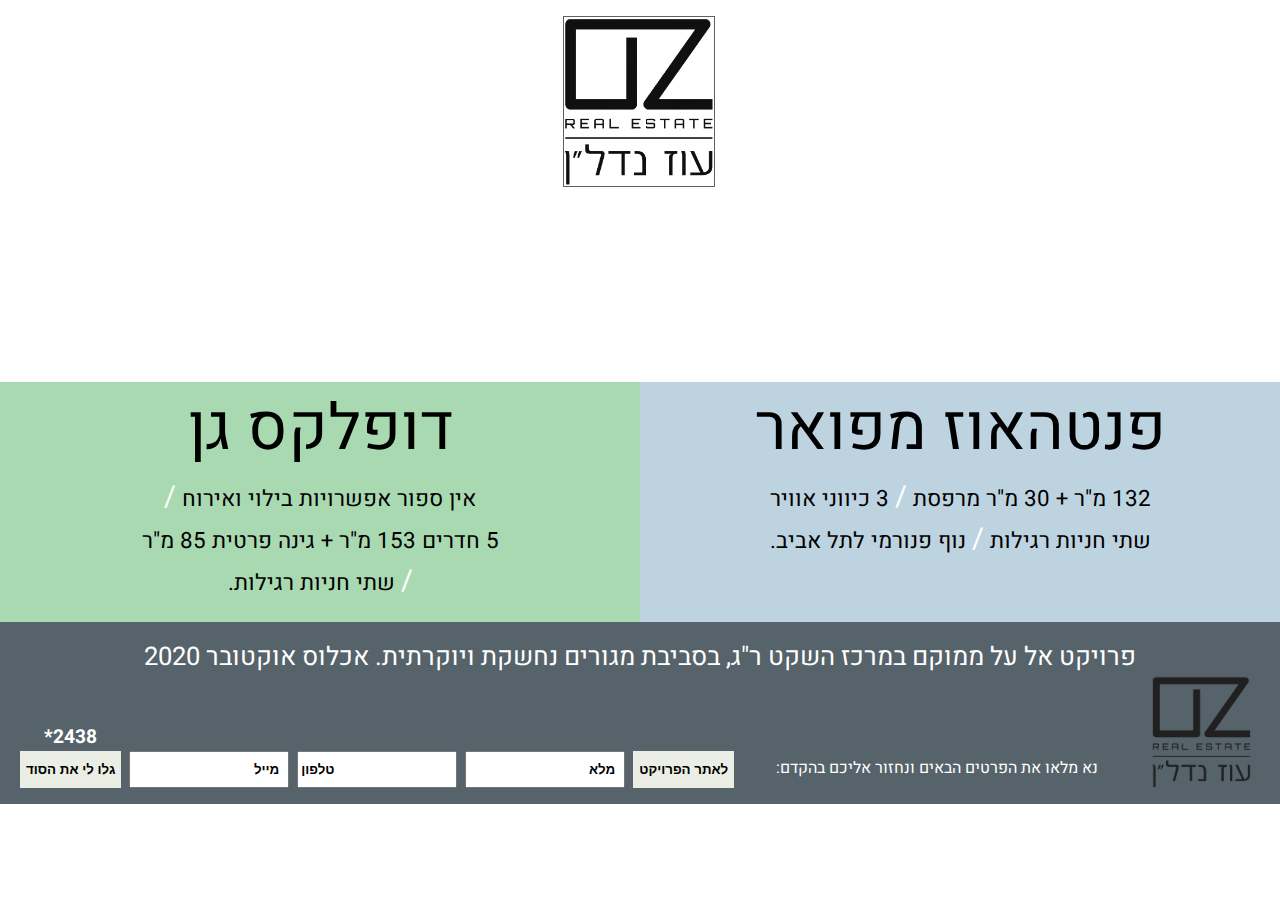
==== oz-nadlan/index.html @ 13be43b9 "oz-nadlan" ====
<head>
	<title>אל על 6 - עמוד נחיתה</title>
	<link rel="stylesheet" type="text/css" href="index.css" />
	<script src="index.js"></script>
	<link href="https://fonts.googleapis.com/css?family=Heebo" rel="stylesheet">
</head>
<body>
	<div class="oz-nadlan--landing-page">
		<div class="oz-nadlan--landing-page__logo">
			<img src="assets/logo_white.gif" alt="" />
		</div>
		<div class="oz-nadlan--landing-page__wrapper">
			<div class="oz-nadlan--landing-page__wrapper--images-container">
				<div class="oz-nadlan--landing-page__wrapper--images-container__first">
					<div class="oz-nadlan--landing-page__wrapper--images-container__first--image">
					</div>
					<div class="oz-nadlan--landing-page__wrapper--images-container__first--text">
						<div class="oz-nadlan--landing-page__wrapper--images-container__first--text__title">
							פנטהאוז מפואר
						</div>
						<div class="oz-nadlan--landing-page__wrapper--images-container__first--text__details">
							<span>132 מ"ר + 30 מ"ר מרפסת</span>
							<span class="spacing">/</span>
							<span>3 כיווני אוויר <br> שתי חניות רגילות</span>
							<span class="spacing">/</span>
							<span>נוף פנורמי לתל אביב.</span>
						</div>
					</div>
				</div>
				<div class="oz-nadlan--landing-page__wrapper--images-container__second">
					<div class="oz-nadlan--landing-page__wrapper--images-container__second--image">
					</div>
					<div class="oz-nadlan--landing-page__wrapper--images-container__second--text">
						<div class="oz-nadlan--landing-page__wrapper--images-container__second--text__title">
								דופלקס גן
							</div>
							<div class="oz-nadlan--landing-page__wrapper--images-container__second--text__details">
								<span>אין ספור אפשרויות בילוי ואירוח</span>
								<span class="spacing">/</span>
								<span><br>5 חדרים 153 מ"ר + גינה פרטית 85 מ"ר</span>
								<span class="spacing"><br>/</span>
								<span>שתי חניות רגילות.</span>
							</div>
					</div>
				</div>
			</div>
			<div class="oz-nadlan--landing-page__wrapper--form">
				<div class="oz-nadlan--landing-page__wrapper--form__disclaimer">
					<span class="oz-nadlan--landing-page__wrapper--form__disclaimer--part">פרויקט אל על ממוקם במרכז השקט ר"ג,</span>
					<span class="oz-nadlan--landing-page__wrapper--form__disclaimer--part"> בסביבת מגורים נחשקת ויוקרתית.</span>
					<span class="oz-nadlan--landing-page__wrapper--form__disclaimer--part">אכלוס אוקטובר 2020</span>
				</div>
				<div class="oz-nadlan--landing-page__wrapper--form__flexbox">
					<div class="oz-nadlan--landing-page__wrapper--form__flexbox--logo"></div>
					<div class="oz-nadlan--landing-page__wrapper--form__flexbox--call">
						<img src="assets/round_phone_white_48dp.png" alt="">
					</div>
					<div class="oz-nadlan--landing-page__wrapper--form__flexbox--details">נא מלאו את הפרטים הבאים ונחזור אליכם בהקדם:</div>
					<div class="oz-nadlan--landing-page__wrapper--form__flexbox--chunk">
						<button class="oz-nadlan--landing-page__wrapper--form__flexbox--chunk__project-site">לאתר הפרויקט</button>
						<input class="oz-nadlan--landing-page__wrapper--form__flexbox--chunk__input" type="text" placeholder="מלא" name="fullName">
						<input class="oz-nadlan--landing-page__wrapper--form__flexbox--chunk__input" type="tel" placeholder="טלפון" name="fullName">
						<input class="oz-nadlan--landing-page__wrapper--form__flexbox--chunk__input" typle="email" placeholder="מייל" name="fullName">
						<div class="oz-nadlan--landing-page__wrapper--form__flexbox--chunk__secret">
							<div class="oz-nadlan--landing-page__wrapper--form__flexbox--chunk__secret--number">2438*</div>
							<button class="oz-nadlan--landing-page__wrapper--form__flexbox--chunk__secret--tell-me">גלו לי את הסוד</button>
						</div>
					</div>
				</div> 
			</div>
		</div>
	</div>
</body>
---- oz-nadlan/index.css ----
body,
html {
  font-size: 16px;
  margin: 0;
  padding: 0;
  direction: rtl;
  font-family: "Heebo", sans-serif;
}

body {
  display: flex;
  flex-direction: column;
  justify-content: center;
}

.spacing {
  color: white;
  font-size: 1.8rem;
}

.oz-nadlan--landing-page {
  background-color: white;
  padding-top: 0.5rem;
}
.oz-nadlan--landing-page__logo {
  padding-top: 0.5rem;
  width: 150px;
  height: auto;
  margin: auto;
}
.oz-nadlan--landing-page__logo img {
  position: absolute;
  width: 150px;
  height: auto;
  border: 1px solid #56636b;
}
.oz-nadlan--landing-page__wrapper {
  padding-top: 1rem;
  max-width: 1300px;
  margin: auto;
}
.oz-nadlan--landing-page__wrapper--images-container {
  display: flex;
  flex-direction: row;
}
.oz-nadlan--landing-page__wrapper--images-container__first {
  flex: 1;
}
.oz-nadlan--landing-page__wrapper--images-container__first--image {
  background-image: url("assets/Penthouse 3 half - Print.jpg");
  height: 350px;
  background-size: cover;
}
.oz-nadlan--landing-page__wrapper--images-container__first--image img {
  width: 100%;
  height: auto;
}
.oz-nadlan--landing-page__wrapper--images-container__first--text {
  background-color: #bdd3e0;
  height: 15rem;
  text-align: center;
}
.oz-nadlan--landing-page__wrapper--images-container__first--text__title {
  font-size: 4rem;
}
.oz-nadlan--landing-page__wrapper--images-container__first--text__details {
  font-size: 1.4rem;
  width: 70%;
  margin: auto;
}
.oz-nadlan--landing-page__wrapper--images-container__second {
  flex: 1;
}
.oz-nadlan--landing-page__wrapper--images-container__second--image {
  background-image: url("assets/Dira_4_Gan._PRINT.jpg");
  height: 350px;
  background-size: cover;
}
.oz-nadlan--landing-page__wrapper--images-container__second--image img {
  width: 100%;
  height: auto;
}
.oz-nadlan--landing-page__wrapper--images-container__second--text {
  background-color: #a9d9b1;
  height: 15rem;
  text-align: center;
}
.oz-nadlan--landing-page__wrapper--images-container__second--text__title {
  font-size: 4rem;
}
.oz-nadlan--landing-page__wrapper--images-container__second--text__details {
  font-size: 1.4rem;
  width: 70%;
  margin: auto;
}
.oz-nadlan--landing-page__wrapper--form {
  padding-top: 1rem;
  background-color: #56636b;
  color: white;
}
.oz-nadlan--landing-page__wrapper--form__disclaimer {
  font-size: 1.6rem;
  text-align: center;
}
.oz-nadlan--landing-page__wrapper--form__disclaimer--part {
  display: inline-block;
}
.oz-nadlan--landing-page__wrapper--form__flexbox {
  display: flex;
  flex-direction: row;
  justify-content: space-between;
  align-items: flex-end;
  padding: 0 1rem 1rem 1rem;
}
.oz-nadlan--landing-page__wrapper--form__flexbox--logo {
  background-image: url("assets/logo_black_png.png");
  height: 7rem;
  width: 7rem;
  background-size: contain;
  background-repeat: no-repeat;
}
.oz-nadlan--landing-page__wrapper--form__flexbox--call {
  display: none;
}
.oz-nadlan--landing-page__wrapper--form__flexbox--details {
  padding-bottom: 0.5rem;
  padding-right: 1rem;
}
.oz-nadlan--landing-page__wrapper--form__flexbox--chunk {
  display: flex;
  flex-direction: row;
  align-items: flex-end;
}
.oz-nadlan--landing-page__wrapper--form__flexbox--chunk button {
  border: none;
  background-color: #ebeee4;
  height: 2.3rem;
  margin: 0 0.25rem;
  font-weight: bold;
}
.oz-nadlan--landing-page__wrapper--form__flexbox--chunk input {
  height: 2.3rem;
  width: 10rem;
  min-width: 8rem;
  font-weight: bold;
  color: black;
  margin: 0 0.25rem;
  padding-right: 0.5rem;
}
.oz-nadlan--landing-page__wrapper--form__flexbox--chunk input::placeholder {
  font-weight: bold;
  color: black;
}
.oz-nadlan--landing-page__wrapper--form__flexbox--chunk__secret {
  text-align: center;
  font-size: 1.2rem;
  font-weight: bold;
}
.oz-nadlan--landing-page__wrapper--form__flexbox--chunk__secret--number {
  display: block;
}

@media (max-width: 1080px) {
  .oz-nadlan--landing-page {
    background-color: #56636b;
    padding: 0;
  }
  .oz-nadlan--landing-page__logo {
    padding-top: 1rem;
    padding-bottom: 0.5rem;
    width: 350px;
    height: auto;
    margin: auto;
  }
  .oz-nadlan--landing-page__logo img {
    position: relative;
    width: 350px;
    height: auto;
  }
  .oz-nadlan--landing-page__wrapper--images-container {
    flex-direction: column;
  }
  .oz-nadlan--landing-page__wrapper--images-container__first--image {
    height: 500px;
  }
  .oz-nadlan--landing-page__wrapper--images-container__first--text {
    height: 25rem;
  }
  .oz-nadlan--landing-page__wrapper--images-container__first--text__title {
    font-size: 8rem;
    padding-bottom: 0.5rem;
  }
  .oz-nadlan--landing-page__wrapper--images-container__first--text__details {
    width: 90%;
    font-size: 3rem;
  }
  .oz-nadlan--landing-page__wrapper--images-container__second {
    margin-top: 7rem;
  }
  .oz-nadlan--landing-page__wrapper--images-container__second--image {
    height: 500px;
  }
  .oz-nadlan--landing-page__wrapper--images-container__second--text {
    height: 25rem;
  }
  .oz-nadlan--landing-page__wrapper--images-container__second--text__title {
    font-size: 7rem;
  }
  .oz-nadlan--landing-page__wrapper--images-container__second--text__details {
    width: 80%;
    font-size: 3rem;
  }
  .oz-nadlan--landing-page__wrapper--form__disclaimer {
    font-size: 3rem;
  }
  .oz-nadlan--landing-page__wrapper--form__disclaimer--part {
    display: block;
  }
  .oz-nadlan--landing-page__wrapper--form__flexbox {
    flex-direction: column;
    justify-content: center;
    align-items: center;
  }
  .oz-nadlan--landing-page__wrapper--form__flexbox--logo {
    margin-top: 1rem;
    padding-top: 2rem;
    background-image: url("assets/logo_white_png.png");
    width: 23rem;
    height: 23rem;
  }
  .oz-nadlan--landing-page__wrapper--form__flexbox--details {
    font-size: 2.3rem;
    padding: 0;
  }
  .oz-nadlan--landing-page__wrapper--form__flexbox--call {
    display: block;
    margin: auto;
    padding: 1rem;
  }
  .oz-nadlan--landing-page__wrapper--form__flexbox--call img {
    width: 100px;
    height: 100px;
  }
  .oz-nadlan--landing-page__wrapper--form__flexbox--chunk {
    flex-direction: column;
    align-items: center;
    justify-content: center;
    width: 100%;
  }
  .oz-nadlan--landing-page__wrapper--form__flexbox--chunk button {
    width: 80%;
    height: 5rem;
    font-size: 3rem;
    text-align: right;
    color: #56636b;
    margin: 0.5rem 0;
    padding-right: 2rem;
    background-color: #d8e0e3;
  }
  .oz-nadlan--landing-page__wrapper--form__flexbox--chunk input {
    order: 1;
    padding-right: 2rem;
    width: 80%;
    border: none;
    margin: 0.5rem 0;
    height: 5rem;
    padding-top: 1.3rem;
  }
  .oz-nadlan--landing-page__wrapper--form__flexbox--chunk input::placeholder {
    font-size: 3rem;
    color: #56636b;
  }
  .oz-nadlan--landing-page__wrapper--form__flexbox--chunk__project-site {
    order: 3;
    text-align: center !important;
    padding: 0 !important;
    margin: 3rem 0 !important;
  }
  .oz-nadlan--landing-page__wrapper--form__flexbox--chunk__secret {
    order: 2;
    width: 100%;
  }
  .oz-nadlan--landing-page__wrapper--form__flexbox--chunk__secret--number {
    display: none;
  }
}

/*# sourceMappingURL=index.css.map */
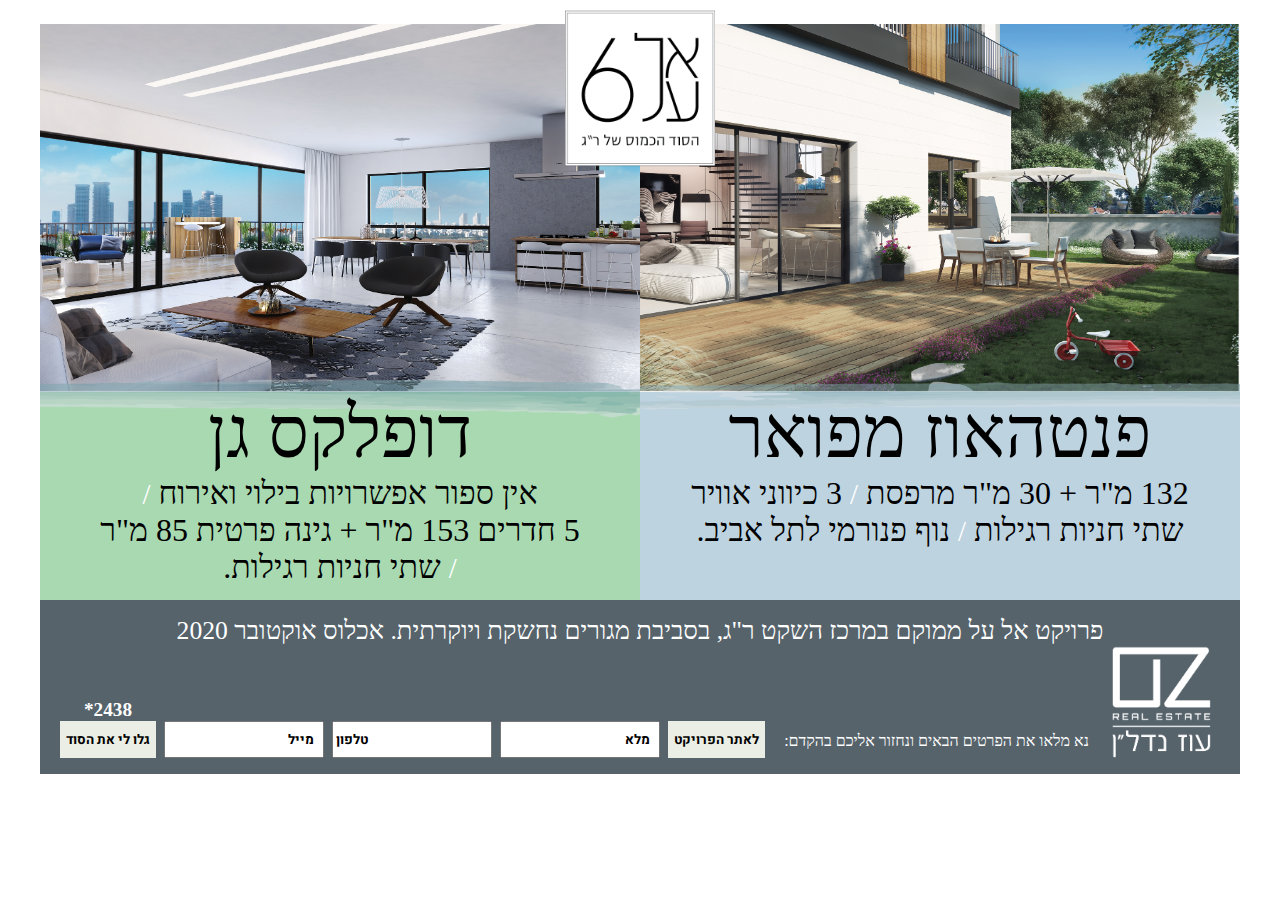
==== commit e65f4339: "fix(oz-nadlan): fixed tags , added fonts , fixed images." ====
--- a/oz-nadlan/index.html
+++ b/oz-nadlan/index.html
@@ -2,68 +2,70 @@
 	<title>אל על 6 - עמוד נחיתה</title>
 	<link rel="stylesheet" type="text/css" href="index.css" />
 	<script src="index.js"></script>
-	<link href="https://fonts.googleapis.com/css?family=Heebo" rel="stylesheet">
+	<link href="https://fonts.googleapis.com/css?family=Heebo:500" rel="stylesheet">
 </head>
 <body>
 	<div class="oz-nadlan--landing-page">
 		<div class="oz-nadlan--landing-page__logo">
-			<img src="assets/logo_white.gif" alt="" />
+			<img src="assets/logo.png" alt="" />
 		</div>
 		<div class="oz-nadlan--landing-page__wrapper">
-			<div class="oz-nadlan--landing-page__wrapper--images-container">
-				<div class="oz-nadlan--landing-page__wrapper--images-container__first">
-					<div class="oz-nadlan--landing-page__wrapper--images-container__first--image">
+			<div class="images-container">
+				<div class="images-container__container">
+					<div class="images-container__container--image garden">
+						<img src="assets/garden_desktop.png" alt="Sorry, Your browser does not support this image format.">
 					</div>
-					<div class="oz-nadlan--landing-page__wrapper--images-container__first--text">
-						<div class="oz-nadlan--landing-page__wrapper--images-container__first--text__title">
+					<div class="images-container__container--text left">
+						<div class="images-container__container--text__title">
 							פנטהאוז מפואר
 						</div>
-						<div class="oz-nadlan--landing-page__wrapper--images-container__first--text__details">
+						<div class="images-container__container--text__details">
 							<span>132 מ"ר + 30 מ"ר מרפסת</span>
-							<span class="spacing">/</span>
+							<span class="separator">/</span>
 							<span>3 כיווני אוויר <br> שתי חניות רגילות</span>
-							<span class="spacing">/</span>
+							<span class="separator">/</span>
 							<span>נוף פנורמי לתל אביב.</span>
 						</div>
 					</div>
 				</div>
-				<div class="oz-nadlan--landing-page__wrapper--images-container__second">
-					<div class="oz-nadlan--landing-page__wrapper--images-container__second--image">
+				<div class="images-container__container spacing">
+					<div class="images-container__container--image penthouse">
+						<img src="assets/penthouse_desktop.png" alt="Sorry, Your browser does not support this image format.">
 					</div>
-					<div class="oz-nadlan--landing-page__wrapper--images-container__second--text">
-						<div class="oz-nadlan--landing-page__wrapper--images-container__second--text__title">
-								דופלקס גן
-							</div>
-							<div class="oz-nadlan--landing-page__wrapper--images-container__second--text__details">
+					<div class="images-container__container--text right">
+						<div class="images-container__container--text__title">
+							דופלקס גן
+						</div>
+						<div class="images-container__container--text__details">
 								<span>אין ספור אפשרויות בילוי ואירוח</span>
-								<span class="spacing">/</span>
+								<span class="separator">/</span>
 								<span><br>5 חדרים 153 מ"ר + גינה פרטית 85 מ"ר</span>
-								<span class="spacing"><br>/</span>
+								<span class="separator"><br>/</span>
 								<span>שתי חניות רגילות.</span>
 							</div>
 					</div>
 				</div>
 			</div>
-			<div class="oz-nadlan--landing-page__wrapper--form">
-				<div class="oz-nadlan--landing-page__wrapper--form__disclaimer">
-					<span class="oz-nadlan--landing-page__wrapper--form__disclaimer--part">פרויקט אל על ממוקם במרכז השקט ר"ג,</span>
-					<span class="oz-nadlan--landing-page__wrapper--form__disclaimer--part"> בסביבת מגורים נחשקת ויוקרתית.</span>
-					<span class="oz-nadlan--landing-page__wrapper--form__disclaimer--part">אכלוס אוקטובר 2020</span>
+			<div class="footer">
+				<div class="footer__disclaimer">
+					<span class="footer__disclaimer--part">פרויקט אל על ממוקם במרכז השקט ר"ג,</span>
+					<span class="footer__disclaimer--part"> בסביבת מגורים נחשקת ויוקרתית.</span>
+					<span class="footer__disclaimer--part">אכלוס אוקטובר 2020</span>
 				</div>
-				<div class="oz-nadlan--landing-page__wrapper--form__flexbox">
-					<div class="oz-nadlan--landing-page__wrapper--form__flexbox--logo"></div>
-					<div class="oz-nadlan--landing-page__wrapper--form__flexbox--call">
+				<div class="footer__flexbox">
+					<div class="footer__flexbox--logo"></div>
+					<div class="footer__flexbox--call">
 						<img src="assets/round_phone_white_48dp.png" alt="">
 					</div>
-					<div class="oz-nadlan--landing-page__wrapper--form__flexbox--details">נא מלאו את הפרטים הבאים ונחזור אליכם בהקדם:</div>
-					<div class="oz-nadlan--landing-page__wrapper--form__flexbox--chunk">
-						<button class="oz-nadlan--landing-page__wrapper--form__flexbox--chunk__project-site">לאתר הפרויקט</button>
-						<input class="oz-nadlan--landing-page__wrapper--form__flexbox--chunk__input" type="text" placeholder="מלא" name="fullName">
-						<input class="oz-nadlan--landing-page__wrapper--form__flexbox--chunk__input" type="tel" placeholder="טלפון" name="fullName">
-						<input class="oz-nadlan--landing-page__wrapper--form__flexbox--chunk__input" typle="email" placeholder="מייל" name="fullName">
-						<div class="oz-nadlan--landing-page__wrapper--form__flexbox--chunk__secret">
-							<div class="oz-nadlan--landing-page__wrapper--form__flexbox--chunk__secret--number">2438*</div>
-							<button class="oz-nadlan--landing-page__wrapper--form__flexbox--chunk__secret--tell-me">גלו לי את הסוד</button>
+					<div class="footer__flexbox--details">נא מלאו את הפרטים הבאים ונחזור אליכם בהקדם:</div>
+					<div class="footer__flexbox--chunk">
+						<button class="footer__flexbox--chunk__project-site">לאתר הפרויקט</button>
+						<input class="footer__flexbox--chunk__input" type="text" placeholder="מלא" name="fullName">
+						<input class="footer__flexbox--chunk__input" type="tel" placeholder="טלפון" name="fullName">
+						<input class="footer__flexbox--chunk__input" typle="email" placeholder="מייל" name="fullName">
+						<div class="footer__flexbox--chunk__secret">
+							<div class="footer__flexbox--chunk__secret--number">2438*</div>
+							<button class="footer__flexbox--chunk__secret--tell-me">גלו לי את הסוד</button>
 						</div>
 					</div>
 				</div> 
--- a/oz-nadlan/index.css
+++ b/oz-nadlan/index.css
@@ -1,10 +1,14 @@
+@font-face {
+  font-family: "OEMeodedPashutCondencedPro-Light";
+  src: url("/assets/Fonts/OEMeodedPashutCondencedPro-Light.otf") format("opentype");
+}
 body,
 html {
   font-size: 16px;
   margin: 0;
   padding: 0;
   direction: rtl;
-  font-family: "Heebo", sans-serif;
+  font-family: "OEMeodedPashutCondencedPro-Light";
 }
 
 body {
@@ -13,14 +17,13 @@
   justify-content: center;
 }
 
-.spacing {
+.separator {
   color: white;
   font-size: 1.8rem;
 }
 
 .oz-nadlan--landing-page {
   background-color: white;
-  padding-top: 0.5rem;
 }
 .oz-nadlan--landing-page__logo {
   padding-top: 0.5rem;
@@ -32,113 +35,92 @@
   position: absolute;
   width: 150px;
   height: auto;
-  border: 1px solid #56636b;
 }
 .oz-nadlan--landing-page__wrapper {
-  padding-top: 1rem;
-  max-width: 1300px;
+  padding: 1rem;
+  max-width: 1200px;
   margin: auto;
 }
-.oz-nadlan--landing-page__wrapper--images-container {
+.oz-nadlan--landing-page__wrapper .images-container {
   display: flex;
   flex-direction: row;
 }
-.oz-nadlan--landing-page__wrapper--images-container__first {
+.oz-nadlan--landing-page__wrapper .images-container__container {
   flex: 1;
 }
-.oz-nadlan--landing-page__wrapper--images-container__first--image {
-  background-image: url("assets/Penthouse 3 half - Print.jpg");
-  height: 350px;
-  background-size: cover;
-}
-.oz-nadlan--landing-page__wrapper--images-container__first--image img {
+.oz-nadlan--landing-page__wrapper .images-container__container .right {
+  background-color: #a9d9b1;
+}
+.oz-nadlan--landing-page__wrapper .images-container__container .left {
+  background-color: #bdd3e0;
+}
+.oz-nadlan--landing-page__wrapper .images-container__container--image {
+  max-height: 400px;
+}
+.oz-nadlan--landing-page__wrapper .images-container__container--image img {
   width: 100%;
-  height: auto;
-}
-.oz-nadlan--landing-page__wrapper--images-container__first--text {
-  background-color: #bdd3e0;
-  height: 15rem;
+  max-height: 400px;
+}
+.oz-nadlan--landing-page__wrapper .images-container__container--text {
+  height: 13rem;
+  margin-top: -2rem;
   text-align: center;
 }
-.oz-nadlan--landing-page__wrapper--images-container__first--text__title {
-  font-size: 4rem;
-}
-.oz-nadlan--landing-page__wrapper--images-container__first--text__details {
-  font-size: 1.4rem;
-  width: 70%;
-  margin: auto;
-}
-.oz-nadlan--landing-page__wrapper--images-container__second {
-  flex: 1;
-}
-.oz-nadlan--landing-page__wrapper--images-container__second--image {
-  background-image: url("assets/Dira_4_Gan._PRINT.jpg");
-  height: 350px;
-  background-size: cover;
-}
-.oz-nadlan--landing-page__wrapper--images-container__second--image img {
-  width: 100%;
-  height: auto;
-}
-.oz-nadlan--landing-page__wrapper--images-container__second--text {
-  background-color: #a9d9b1;
-  height: 15rem;
-  text-align: center;
-}
-.oz-nadlan--landing-page__wrapper--images-container__second--text__title {
-  font-size: 4rem;
-}
-.oz-nadlan--landing-page__wrapper--images-container__second--text__details {
-  font-size: 1.4rem;
-  width: 70%;
-  margin: auto;
-}
-.oz-nadlan--landing-page__wrapper--form {
+.oz-nadlan--landing-page__wrapper .images-container__container--text__title {
+  font-size: 4.5rem;
+}
+.oz-nadlan--landing-page__wrapper .images-container__container--text__details {
+  font-size: 2rem;
+  margin: 0 auto;
+}
+.oz-nadlan--landing-page__wrapper .footer {
   padding-top: 1rem;
   background-color: #56636b;
   color: white;
 }
-.oz-nadlan--landing-page__wrapper--form__disclaimer {
+.oz-nadlan--landing-page__wrapper .footer__disclaimer {
   font-size: 1.6rem;
   text-align: center;
 }
-.oz-nadlan--landing-page__wrapper--form__disclaimer--part {
+.oz-nadlan--landing-page__wrapper .footer__disclaimer--part {
   display: inline-block;
 }
-.oz-nadlan--landing-page__wrapper--form__flexbox {
+.oz-nadlan--landing-page__wrapper .footer__flexbox {
   display: flex;
   flex-direction: row;
   justify-content: space-between;
   align-items: flex-end;
   padding: 0 1rem 1rem 1rem;
 }
-.oz-nadlan--landing-page__wrapper--form__flexbox--logo {
-  background-image: url("assets/logo_black_png.png");
+.oz-nadlan--landing-page__wrapper .footer__flexbox--logo {
+  background-image: url("assets/logo_white_png.png");
   height: 7rem;
   width: 7rem;
   background-size: contain;
   background-repeat: no-repeat;
 }
-.oz-nadlan--landing-page__wrapper--form__flexbox--call {
+.oz-nadlan--landing-page__wrapper .footer__flexbox--call {
   display: none;
 }
-.oz-nadlan--landing-page__wrapper--form__flexbox--details {
+.oz-nadlan--landing-page__wrapper .footer__flexbox--details {
   padding-bottom: 0.5rem;
-  padding-right: 1rem;
-}
-.oz-nadlan--landing-page__wrapper--form__flexbox--chunk {
+  padding-right: 0.5rem;
+}
+.oz-nadlan--landing-page__wrapper .footer__flexbox--chunk {
   display: flex;
   flex-direction: row;
   align-items: flex-end;
 }
-.oz-nadlan--landing-page__wrapper--form__flexbox--chunk button {
+.oz-nadlan--landing-page__wrapper .footer__flexbox--chunk button {
+  font-family: "Heebo", sans-serif;
   border: none;
   background-color: #ebeee4;
   height: 2.3rem;
   margin: 0 0.25rem;
   font-weight: bold;
 }
-.oz-nadlan--landing-page__wrapper--form__flexbox--chunk input {
+.oz-nadlan--landing-page__wrapper .footer__flexbox--chunk input {
+  font-family: "Heebo", sans-serif;
   height: 2.3rem;
   width: 10rem;
   min-width: 8rem;
@@ -147,16 +129,16 @@
   margin: 0 0.25rem;
   padding-right: 0.5rem;
 }
-.oz-nadlan--landing-page__wrapper--form__flexbox--chunk input::placeholder {
+.oz-nadlan--landing-page__wrapper .footer__flexbox--chunk input::placeholder {
   font-weight: bold;
   color: black;
 }
-.oz-nadlan--landing-page__wrapper--form__flexbox--chunk__secret {
+.oz-nadlan--landing-page__wrapper .footer__flexbox--chunk__secret {
   text-align: center;
   font-size: 1.2rem;
   font-weight: bold;
 }
-.oz-nadlan--landing-page__wrapper--form__flexbox--chunk__secret--number {
+.oz-nadlan--landing-page__wrapper .footer__flexbox--chunk__secret--number {
   display: block;
 }
 
@@ -177,77 +159,79 @@
     width: 350px;
     height: auto;
   }
-  .oz-nadlan--landing-page__wrapper--images-container {
+  .oz-nadlan--landing-page__wrapper {
+    padding: 1rem 0 0 0;
+  }
+  .oz-nadlan--landing-page__wrapper .images-container {
     flex-direction: column;
   }
-  .oz-nadlan--landing-page__wrapper--images-container__first--image {
-    height: 500px;
-  }
-  .oz-nadlan--landing-page__wrapper--images-container__first--text {
+  .oz-nadlan--landing-page__wrapper .images-container .penthouse {
+    background-image: url("assets/penthouse_desktop.png");
+  }
+  .oz-nadlan--landing-page__wrapper .images-container .garden {
+    background-image: url("assets/garden_desktop.png");
+  }
+  .oz-nadlan--landing-page__wrapper .images-container .spacing {
+    margin-top: 8rem;
+  }
+  .oz-nadlan--landing-page__wrapper .images-container__container img {
+    display: none;
+  }
+  .oz-nadlan--landing-page__wrapper .images-container__container--image {
+    background-size: cover;
+    background-repeat: no-repeat;
+    height: 42rem;
+    max-height: unset;
+  }
+  .oz-nadlan--landing-page__wrapper .images-container__container--text {
     height: 25rem;
   }
-  .oz-nadlan--landing-page__wrapper--images-container__first--text__title {
-    font-size: 8rem;
+  .oz-nadlan--landing-page__wrapper .images-container__container--text__title {
+    font-size: 9rem;
     padding-bottom: 0.5rem;
   }
-  .oz-nadlan--landing-page__wrapper--images-container__first--text__details {
+  .oz-nadlan--landing-page__wrapper .images-container__container--text__details {
     width: 90%;
+    font-size: 3.5rem;
+  }
+  .oz-nadlan--landing-page__wrapper .footer__disclaimer {
     font-size: 3rem;
   }
-  .oz-nadlan--landing-page__wrapper--images-container__second {
-    margin-top: 7rem;
-  }
-  .oz-nadlan--landing-page__wrapper--images-container__second--image {
-    height: 500px;
-  }
-  .oz-nadlan--landing-page__wrapper--images-container__second--text {
-    height: 25rem;
-  }
-  .oz-nadlan--landing-page__wrapper--images-container__second--text__title {
-    font-size: 7rem;
-  }
-  .oz-nadlan--landing-page__wrapper--images-container__second--text__details {
-    width: 80%;
-    font-size: 3rem;
-  }
-  .oz-nadlan--landing-page__wrapper--form__disclaimer {
-    font-size: 3rem;
-  }
-  .oz-nadlan--landing-page__wrapper--form__disclaimer--part {
+  .oz-nadlan--landing-page__wrapper .footer__disclaimer--part {
     display: block;
   }
-  .oz-nadlan--landing-page__wrapper--form__flexbox {
+  .oz-nadlan--landing-page__wrapper .footer__flexbox {
     flex-direction: column;
     justify-content: center;
     align-items: center;
   }
-  .oz-nadlan--landing-page__wrapper--form__flexbox--logo {
+  .oz-nadlan--landing-page__wrapper .footer__flexbox--logo {
     margin-top: 1rem;
     padding-top: 2rem;
     background-image: url("assets/logo_white_png.png");
     width: 23rem;
     height: 23rem;
   }
-  .oz-nadlan--landing-page__wrapper--form__flexbox--details {
+  .oz-nadlan--landing-page__wrapper .footer__flexbox--details {
     font-size: 2.3rem;
     padding: 0;
   }
-  .oz-nadlan--landing-page__wrapper--form__flexbox--call {
+  .oz-nadlan--landing-page__wrapper .footer__flexbox--call {
     display: block;
     margin: auto;
     padding: 1rem;
   }
-  .oz-nadlan--landing-page__wrapper--form__flexbox--call img {
+  .oz-nadlan--landing-page__wrapper .footer__flexbox--call img {
     width: 100px;
     height: 100px;
   }
-  .oz-nadlan--landing-page__wrapper--form__flexbox--chunk {
+  .oz-nadlan--landing-page__wrapper .footer__flexbox--chunk {
     flex-direction: column;
     align-items: center;
     justify-content: center;
     width: 100%;
   }
-  .oz-nadlan--landing-page__wrapper--form__flexbox--chunk button {
+  .oz-nadlan--landing-page__wrapper .footer__flexbox--chunk button {
     width: 80%;
     height: 5rem;
     font-size: 3rem;
@@ -257,7 +241,7 @@
     padding-right: 2rem;
     background-color: #d8e0e3;
   }
-  .oz-nadlan--landing-page__wrapper--form__flexbox--chunk input {
+  .oz-nadlan--landing-page__wrapper .footer__flexbox--chunk input {
     order: 1;
     padding-right: 2rem;
     width: 80%;
@@ -266,21 +250,21 @@
     height: 5rem;
     padding-top: 1.3rem;
   }
-  .oz-nadlan--landing-page__wrapper--form__flexbox--chunk input::placeholder {
+  .oz-nadlan--landing-page__wrapper .footer__flexbox--chunk input::placeholder {
     font-size: 3rem;
     color: #56636b;
   }
-  .oz-nadlan--landing-page__wrapper--form__flexbox--chunk__project-site {
+  .oz-nadlan--landing-page__wrapper .footer__flexbox--chunk__project-site {
     order: 3;
     text-align: center !important;
     padding: 0 !important;
     margin: 3rem 0 !important;
   }
-  .oz-nadlan--landing-page__wrapper--form__flexbox--chunk__secret {
+  .oz-nadlan--landing-page__wrapper .footer__flexbox--chunk__secret {
     order: 2;
     width: 100%;
   }
-  .oz-nadlan--landing-page__wrapper--form__flexbox--chunk__secret--number {
+  .oz-nadlan--landing-page__wrapper .footer__flexbox--chunk__secret--number {
     display: none;
   }
 }
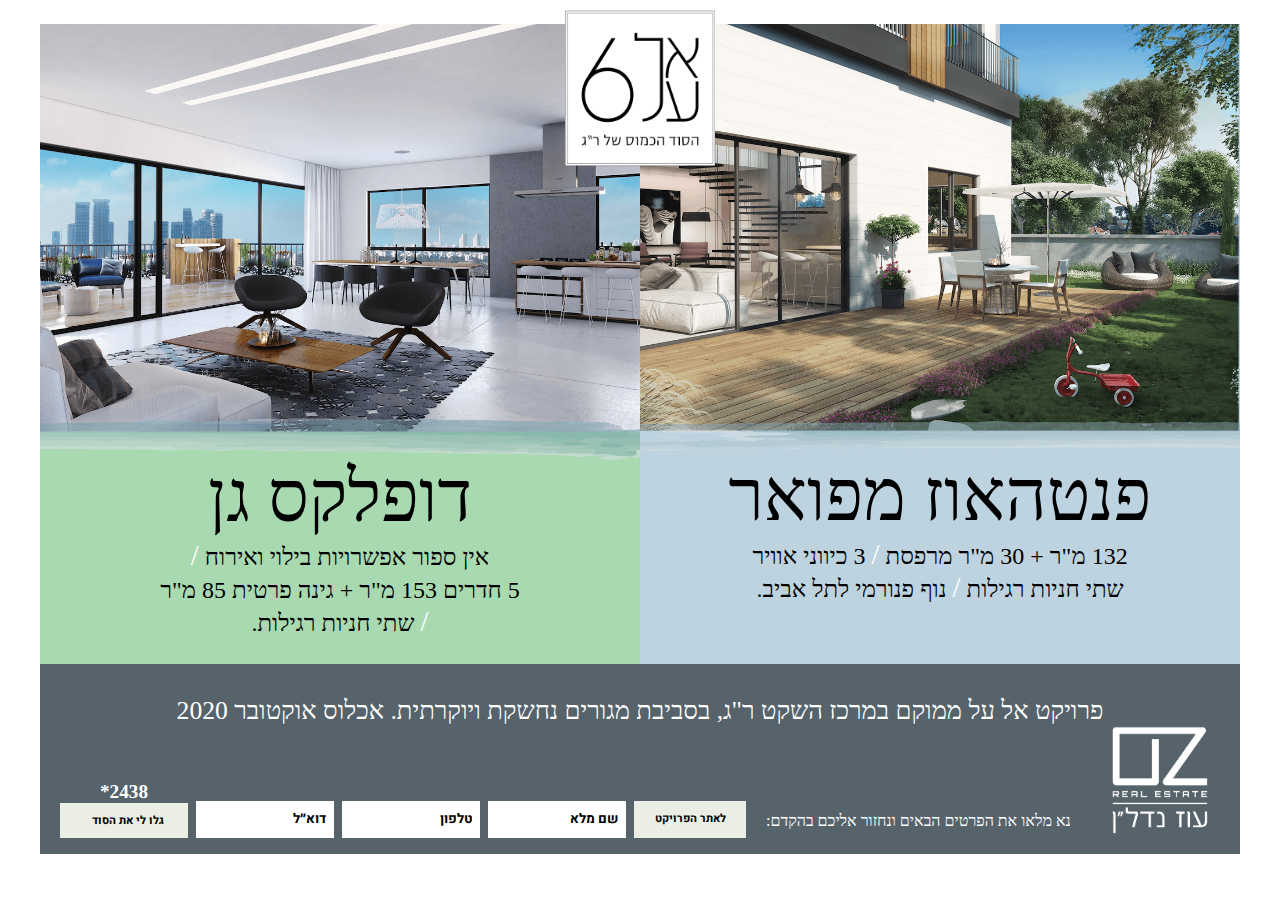
==== commit 76abe68a: "ui fixes" ====
--- a/oz-nadlan/index.html
+++ b/oz-nadlan/index.html
@@ -1,6 +1,9 @@
+<!DOCTYPE html>
+<html>
 <head>
 	<title>אל על 6 - עמוד נחיתה</title>
-	<link rel="stylesheet" type="text/css" href="index.css" />
+	<meta charset="UTF-8">
+	<link rel="stylesheet" type="text/css" href="index.css?v=0.1" />
 	<script src="index.js"></script>
 	<link href="https://fonts.googleapis.com/css?family=Heebo:500" rel="stylesheet">
 </head>
@@ -53,23 +56,176 @@
 					<span class="footer__disclaimer--part">אכלוס אוקטובר 2020</span>
 				</div>
 				<div class="footer__flexbox">
-					<div class="footer__flexbox--logo"></div>
-					<div class="footer__flexbox--call">
+					<div class="footer__flexbox--logo">
+						<img src="assets/logo_white_png.png" alt="Oz Nadlan - Logo">
+					</div>
+					<a class="footer__flexbox--call" href="tel: *2438">
 						<img src="assets/round_phone_white_48dp.png" alt="">
-					</div>
-					<div class="footer__flexbox--details">נא מלאו את הפרטים הבאים ונחזור אליכם בהקדם:</div>
+					</a>
+					
 					<div class="footer__flexbox--chunk">
-						<button class="footer__flexbox--chunk__project-site">לאתר הפרויקט</button>
-						<input class="footer__flexbox--chunk__input" type="text" placeholder="מלא" name="fullName">
-						<input class="footer__flexbox--chunk__input" type="tel" placeholder="טלפון" name="fullName">
-						<input class="footer__flexbox--chunk__input" typle="email" placeholder="מייל" name="fullName">
-						<div class="footer__flexbox--chunk__secret">
+						<div class="footer__flexbox--details">נא מלאו את הפרטים הבאים ונחזור אליכם בהקדם:</div>
+						<a class="btn footer__flexbox--chunk__project-site"  href="http://elal6.co.il">
+							לאתר הפרויקט
+						</a>
+						
+
+						<!-- Note :
+   - You can modify the font style and form style to suit your website. 
+   - Code lines with comments ���Do not remove this code���  are required for the form to work properly, make sure that you do not remove these lines of code. 
+   - The Mandatory check script can modified as to suit your business needs. 
+   - It is important that you test the modified form before going live.-->
+				<div id='crmWebToEntityForm'>
+						<META HTTP-EQUIV ='content-type' CONTENT='text/html;charset=UTF-8'>
+					<form action='https://crm.zoho.com/crm/WebToLeadForm' name=WebToLeads1364833000005633011 method='POST' onSubmit='javascript:document.charset="UTF-8"; return checkMandatory()' accept-charset='UTF-8' class="crm-form">
+				
+							<!-- Do not remove this code. -->
+						<input type='text' style='display:none;' name='xnQsjsdp' value='77c716ec5a2a26115279718554cf97717338224ebac2825c37c84cdc2d6b2eeb'/>
+						<input type='hidden' name='zc_gad' id='zc_gad' value=''/>
+						<input type='text' style='display:none;' name='xmIwtLD' value='1b8fa17ede86c174829c684b03acb2df78222dbf8e5086e43672ef572858f47d'/>
+						<input type='text' style='display:none;'  name='actionType' value='TGVhZHM='/>
+					
+						<input type='text' style='display:none;' name='returnURL' value='http&#x3a;&#x2f;&#x2f;elal6.co.il&#x2f;landing-page-penthouse-garden&#x2f;' /> 
+							<!-- Do not remove this code. -->
+						<input type='text' style='display:none;' id='ldeskuid' name='ldeskuid'></input>
+						<input type='text' style='display:none;' id='LDTuvid' name='LDTuvid'></input>
+							<!-- Do not remove this code. -->
+
+				
+
+				
+								<input class="footer__flexbox--chunk__input" type='text'  placeholder="שם מלא" maxlength='80' name='Last Name' />
+							
+								<input class="footer__flexbox--chunk__input"  type='text' placeholder="טלפון"  maxlength='30' name='Phone' />
+							
+							<input class="footer__flexbox--chunk__input"  type='text'  placeholder="דוא״ל" maxlength='100' name='Email' />
+				
+					<div style='display:none;' >
+						<div style='nowrap:nowrap;text-align:left;font-size:12px;font-family:Arial;width:50%'>&#x5de;&#x5e7;&#x5d5;&#x5e8; &#x5e9;&#x5dc; &#x5dc;&#x5d9;&#x5d3;</div>
+						<div style='width:250px;'>
+							<select style='width:250px;' name='Lead Source'>
+								<option value='-None-'>&#x5d0;&#x5d9;&#x5df;</option>
+								<option value='&#x5d0;&#x5ea;&#x5e8;&#x20;&#x5d4;&#x5e4;&#x5e8;&#x5d5;&#x5d9;&#x5e7;&#x5d8;&#x20;-&#x20;&#x5d8;&#x5d5;&#x5e4;&#x5e1;'>&#x5d0;&#x5ea;&#x5e8; &#x5d4;&#x5e4;&#x5e8;&#x5d5;&#x5d9;&#x5e7;&#x5d8; - &#x5d8;&#x5d5;&#x5e4;&#x5e1;</option>
+								<option value='Google&#x20;AdWords'>Google AdWords</option>
+								<option selected value='Adwords&#x20;-&#x20;&#x5e2;&#x5de;&#x5d5;&#x5d3;&#x20;&#x5e0;&#x5d7;&#x5d9;&#x5ea;&#x5d4;'>Adwords - &#x5e2;&#x5de;&#x5d5;&#x5d3; &#x5e0;&#x5d7;&#x5d9;&#x5ea;&#x5d4;</option>
+								<option value='&#x5de;&#x5d3;&#x5dc;&#x5df;'>&#x5de;&#x5d3;&#x5dc;&#x5df;</option>
+								<option value='&#x5de;&#x5d3;&#x5dc;&#x5df;&#x20;-&#x20;&#x5d8;&#x5d5;&#x5e4;&#x5e1;'>&#x5de;&#x5d3;&#x5dc;&#x5df; - &#x5d8;&#x5d5;&#x5e4;&#x5e1;</option>
+								<option value='&#x5d9;&#x5d3;&#x20;2'>&#x5d9;&#x5d3; 2</option>
+								<option value='&#x5d9;&#x5d3;&#x20;2&#x20;&#x5d8;&#x5d5;&#x5e4;&#x5e1;'>&#x5d9;&#x5d3; 2 &#x5d8;&#x5d5;&#x5e4;&#x5e1;</option>
+								<option value='&#x5e4;&#x5d9;&#x5d9;&#x5e1;&#x5d1;&#x5d5;&#x5e7;'>&#x5e4;&#x5d9;&#x5d9;&#x5e1;&#x5d1;&#x5d5;&#x5e7;</option>
+								<option value='&#x5e4;&#x5d9;&#x5d9;&#x5e1;&#x5d1;&#x5d5;&#x5e7;-&#x20;&#x5e2;&#x5de;&#x5d5;&#x5d3;&#x20;&#x5e0;&#x5d7;&#x5d9;&#x5ea;&#x5d4;'>&#x5e4;&#x5d9;&#x5d9;&#x5e1;&#x5d1;&#x5d5;&#x5e7;- &#x5e2;&#x5de;&#x5d5;&#x5d3; &#x5e0;&#x5d7;&#x5d9;&#x5ea;&#x5d4;</option>
+								<option value='&#x5de;&#x5e7;&#x5d5;&#x5de;&#x5d5;&#x5df;'>&#x5de;&#x5e7;&#x5d5;&#x5de;&#x5d5;&#x5df;</option>
+								<option value='&#x5e9;&#x5dc;&#x5d8;&#x20;&#x5d4;&#x5d1;&#x5e0;&#x5d9;&#x5d9;&#x5df;'>&#x5e9;&#x5dc;&#x5d8; &#x5d4;&#x5d1;&#x5e0;&#x5d9;&#x5d9;&#x5df;</option>
+								<option value='&#x5ea;&#x5dc;&#x5d9;&#x5d3;&#x5dc;&#x5ea;'>&#x5ea;&#x5dc;&#x5d9;&#x5d3;&#x5dc;&#x5ea;</option>
+								<option value='&#x5de;&#x5db;&#x5d5;&#x5d5;&#x5e0;&#x5d9;&#x5dd;'>&#x5de;&#x5db;&#x5d5;&#x5d5;&#x5e0;&#x5d9;&#x5dd;</option>
+								<option value='&#x5db;&#x5d0;&#x5df;&#x20;&#x5d1;&#x5d5;&#x5e0;&#x5d9;&#x5dd;'>&#x5db;&#x5d0;&#x5df; &#x5d1;&#x5d5;&#x5e0;&#x5d9;&#x5dd;</option>
+								<option value='&#x5d7;&#x5d1;&#x5e8;&#x5d9;&#x5dd;'>&#x5d7;&#x5d1;&#x5e8;&#x5d9;&#x5dd;</option>
+								<option value='&#x5e8;&#x5d5;&#x5db;&#x5e9;&#x20;&#x2f;&#x20;&#x5d3;&#x5d9;&#x5d9;&#x5e8;&#x20;&#x5e7;&#x5d9;&#x5d9;&#x5dd;'>&#x5e8;&#x5d5;&#x5db;&#x5e9; &#x2f; &#x5d3;&#x5d9;&#x5d9;&#x5e8; &#x5e7;&#x5d9;&#x5d9;&#x5dd;</option>
+								<option value='&#x5d8;&#x5e8;&#x5dd;&#x20;&#x5d9;&#x5d3;&#x5d5;&#x5e2;'>&#x5d8;&#x5e8;&#x5dd; &#x5d9;&#x5d3;&#x5d5;&#x5e2;</option>
+								<option value='&#x5d0;&#x5d7;&#x5e8;'>&#x5d0;&#x5d7;&#x5e8;</option>
+							</select>
+							</div>
+					</div>
+				
+					<div style='display:none;' >
+						<div style='nowrap:nowrap;text-align:left;font-size:12px;font-family:Arial;width:50%'>&#x5e4;&#x5e8;&#x5d5;&#x5d9;&#x5e7;&#x5d8;</div><div style='width:250px;'>
+							<select style='width:250px;' name='LEADCF6'>
+								<option value='-None-'>-None-</option>
+								<option value='&#x5ea;&#x5e8;&#x5e6;&#x5d4;&#x20;6'>&#x5ea;&#x5e8;&#x5e6;&#x5d4; 6</option>
+								<option selected value='&#x5d0;&#x5dc;-&#x5e2;&#x5dc;&#x20;6'>&#x5d0;&#x5dc;-&#x5e2;&#x5dc; 6</option>
+								<option value='&#x5d7;&#x5e6;&#x5d5;&#x5e8;-&#x5e2;&#x5d5;&#x5d6;&#x5d9;&#x5d0;&#x5dc;'>&#x5d7;&#x5e6;&#x5d5;&#x5e8;-&#x5e2;&#x5d5;&#x5d6;&#x5d9;&#x5d0;&#x5dc;</option>
+							</select>
+						</div>
+					</div>
+				
+					<div style='display:none;' >
+						<div style='nowrap:nowrap;text-align:left;font-size:12px;font-family:Arial;width:50%'>&#x5e1;&#x5d8;&#x5d8;&#x5d5;&#x5e1; &#x5dc;&#x5d9;&#x5d3;</div><div style='width:250px;'>
+						<select style='width:250px;' name='Lead Status'>
+							<option value='-None-'>&#x5d0;&#x5d9;&#x5df;</option>
+						<option selected value='&#x5d8;&#x5e8;&#x5dd;&#x20;&#x5e0;&#x5d5;&#x5e6;&#x5e8;&#x20;&#x5e7;&#x5e9;&#x5e8;'>&#x5d8;&#x5e8;&#x5dd; &#x5e0;&#x5d5;&#x5e6;&#x5e8; &#x5e7;&#x5e9;&#x5e8;</option>
+							<option value='&#x5dc;&#x5d7;&#x5d6;&#x5d5;&#x5e8;&#x20;&#x5d0;&#x5dc;&#x5d9;&#x5d4;&#x5dd;'>&#x5dc;&#x5d7;&#x5d6;&#x5d5;&#x5e8; &#x5d0;&#x5dc;&#x5d9;&#x5d4;&#x5dd;</option>
+							<option value='&#x5e0;&#x5d9;&#x5e1;&#x5d9;&#x5d5;&#x5df;&#x20;&#x5d4;&#x5ea;&#x5e7;&#x5e9;&#x5e8;&#x5d5;&#x5ea;'>&#x5e0;&#x5d9;&#x5e1;&#x5d9;&#x5d5;&#x5df; &#x5d4;&#x5ea;&#x5e7;&#x5e9;&#x5e8;&#x5d5;&#x5ea;</option>
+							<option value='&#x5ea;&#x5e7;&#x5e9;&#x5d5;&#x5e8;&#x5ea;&#x20;&#x5d1;&#x5de;&#x5d9;&#x5d9;&#x5dc;'>&#x5ea;&#x5e7;&#x5e9;&#x5d5;&#x5e8;&#x5ea; &#x5d1;&#x5de;&#x5d9;&#x5d9;&#x5dc;</option>
+							<option value='&#x5e9;&#x5d9;&#x5d7;&#x5d4;&#x20;&#x5e0;&#x5db;&#x5e0;&#x5e1;&#x5ea;'>&#x5e9;&#x5d9;&#x5d7;&#x5d4; &#x5e0;&#x5db;&#x5e0;&#x5e1;&#x5ea;</option>
+							<option value='&#x5e9;&#x5d9;&#x5d7;&#x5d4;&#x20;&#x5e8;&#x5d0;&#x5e9;&#x5d5;&#x5e0;&#x5d4;'>&#x5e9;&#x5d9;&#x5d7;&#x5d4; &#x5e8;&#x5d0;&#x5e9;&#x5d5;&#x5e0;&#x5d4;</option>
+							<option value='&#x5e9;&#x5d9;&#x5d7;&#x5d4;&#x20;&#x5e0;&#x5d5;&#x5e1;&#x5e4;&#x5ea;'>&#x5e9;&#x5d9;&#x5d7;&#x5d4; &#x5e0;&#x5d5;&#x5e1;&#x5e4;&#x5ea;</option>
+							<option value='&#x5d4;&#x5dc;&#x5d9;&#x5da;&#x20;&#x5ea;&#x5d9;&#x5d0;&#x5d5;&#x5dd;&#x20;&#x5e4;&#x5d2;&#x5d9;&#x5e9;&#x5d4;'>&#x5d4;&#x5dc;&#x5d9;&#x5da; &#x5ea;&#x5d9;&#x5d0;&#x5d5;&#x5dd; &#x5e4;&#x5d2;&#x5d9;&#x5e9;&#x5d4;</option>
+							<option value='&#x5ea;&#x5d5;&#x5d0;&#x5de;&#x5d4;&#x20;&#x5e4;&#x5d2;&#x5d9;&#x5e9;&#x5d4;'>&#x5ea;&#x5d5;&#x5d0;&#x5de;&#x5d4; &#x5e4;&#x5d2;&#x5d9;&#x5e9;&#x5d4;</option>
+							<option value='&#x5d1;&#x5d5;&#x5d8;&#x5dc;&#x5d4;&#x20;&#x5e4;&#x5d2;&#x5d9;&#x5e9;&#x5d4;&#x20;-&#x20;&#x5dc;&#x5ea;&#x5d0;&#x5dd;&#x20;&#x5de;&#x5d7;&#x5d3;&#x5e9;'>&#x5d1;&#x5d5;&#x5d8;&#x5dc;&#x5d4; &#x5e4;&#x5d2;&#x5d9;&#x5e9;&#x5d4; - &#x5dc;&#x5ea;&#x5d0;&#x5dd; &#x5de;&#x5d7;&#x5d3;&#x5e9;</option>
+							<option value='&#x5d4;&#x5d5;&#x5de;&#x5e8;&#x20;&#x5dc;&#x5d4;&#x5d6;&#x5d3;&#x5de;&#x5e0;&#x5d5;&#x5ea;'>&#x5d4;&#x5d5;&#x5de;&#x5e8; &#x5dc;&#x5d4;&#x5d6;&#x5d3;&#x5de;&#x5e0;&#x5d5;&#x5ea;</option>
+							<option value='&#x5dc;&#x5d9;&#x5d3;&#x20;&#x5d0;&#x5d1;&#x5d5;&#x5d3;'>&#x5dc;&#x5d9;&#x5d3; &#x5d0;&#x5d1;&#x5d5;&#x5d3;</option>
+							<option value='&#x5dc;&#x5d9;&#x5d3;&#x20;&#x5d0;&#x5d1;&#x5d5;&#x5d3;&#x20;-&#x20;&#x5de;&#x5ea;&#x5d0;&#x5d9;&#x5dd;&#x20;&#x5dc;&#x5d0;&#x5dc;-&#x5e2;&#x5dc;'>&#x5dc;&#x5d9;&#x5d3; &#x5d0;&#x5d1;&#x5d5;&#x5d3; - &#x5de;&#x5ea;&#x5d0;&#x5d9;&#x5dd; &#x5dc;&#x5d0;&#x5dc;-&#x5e2;&#x5dc;</option>
+							<option value='&#x5dc;&#x5d9;&#x5d3;&#x20;&#x5d0;&#x5d1;&#x5d5;&#x5d3;&#x20;-&#x20;&#x5e4;&#x5e8;&#x5d5;&#x5d9;&#x5e7;&#x5d8;&#x20;157'>&#x5dc;&#x5d9;&#x5d3; &#x5d0;&#x5d1;&#x5d5;&#x5d3; - &#x5e4;&#x5e8;&#x5d5;&#x5d9;&#x5e7;&#x5d8; 157</option>
+							<option value='&#x5dc;&#x5d9;&#x5d3;&#x20;&#x5d6;&#x5d1;&#x5dc;'>&#x5dc;&#x5d9;&#x5d3; &#x5d6;&#x5d1;&#x5dc;</option>
+							<option value='&#x5de;&#x5e2;&#x5e7;&#x5d1;&#x20;&#x5dc;&#x5d0;&#x5d7;&#x5e8;&#x20;&#x5d4;&#x5d9;&#x5ea;&#x5e8;'>&#x5de;&#x5e2;&#x5e7;&#x5d1; &#x5dc;&#x5d0;&#x5d7;&#x5e8; &#x5d4;&#x5d9;&#x5ea;&#x5e8;</option>
+							<option value='&#x5e8;&#x5e9;&#x5d9;&#x5de;&#x5ea;&#x20;&#x5d4;&#x5de;&#x5ea;&#x5e0;&#x5d4;&#x20;-&#x20;3&#x20;&#x5d7;&#x5d3;&#x5e8;&#x5d9;&#x5dd;'>&#x5e8;&#x5e9;&#x5d9;&#x5de;&#x5ea; &#x5d4;&#x5de;&#x5ea;&#x5e0;&#x5d4; - 3 &#x5d7;&#x5d3;&#x5e8;&#x5d9;&#x5dd;</option>
+							<option value='&#x5e8;&#x5e9;&#x5d9;&#x5de;&#x5ea;&#x20;&#x5d4;&#x5de;&#x5ea;&#x5e0;&#x5d4;&#x20;-&#x20;2&#x20;&#x5d7;&#x5d3;&#x5e8;&#x5d9;&#x5dd;'>&#x5e8;&#x5e9;&#x5d9;&#x5de;&#x5ea; &#x5d4;&#x5de;&#x5ea;&#x5e0;&#x5d4; - 2 &#x5d7;&#x5d3;&#x5e8;&#x5d9;&#x5dd;</option>
+						</select>
+						</div>
+					</div>
+					<div class="footer__flexbox--chunk__secret">
 							<div class="footer__flexbox--chunk__secret--number">2438*</div>
-							<button class="footer__flexbox--chunk__secret--tell-me">גלו לי את הסוד</button>
-						</div>
+							<input type="submit" class="btn btn--submit footer__flexbox--chunk__secret--tell-me" value="גלו לי את הסוד">
+						</div>
+					<div>
+
+					<script>
+							var mndFileds=new Array('Last Name','Phone','Email');
+							var fldLangVal=new Array('שם משפחה','טלפון','דוא\'ל');
+						var name='';
+						var email='';
+				
+							function checkMandatory() {
+						for(i=0;i<mndFileds.length;i++) {
+							var fieldObj=document.forms['WebToLeads1364833000005633011'][mndFileds[i]];
+							if(fieldObj) {
+							if (((fieldObj.value).replace(/^\s+|\s+$/g, '')).length==0) {
+								if(fieldObj.type =='file')
+								{ 
+									alert('אנא בחר קובץ להעלאה.'); 
+									fieldObj.focus(); 
+									return false;
+								} 
+							alert(fldLangVal[i] +' לא יכול להיות ריק.'); 
+												fieldObj.focus();
+												return false;
+							}  else if(fieldObj.nodeName=='SELECT') {
+												if(fieldObj.options[fieldObj.selectedIndex].value=='-None-') {
+								alert(fldLangVal[i] +' לא יכול להיות ״אף אחד״.'); 
+								fieldObj.focus();
+								return false;
+									}
+							} else if(fieldObj.type =='checkbox'){
+									if(fieldObj.checked == false){
+								alert('Please accept  '+fldLangVal[i]);
+								fieldObj.focus();
+								return false;
+									} 
+								} 
+								try {
+										if(fieldObj.name == 'Last Name') {
+								name = fieldObj.value;
+											}
+							} catch (e) {}
+								}
+						}
+						trackVisitor();
+					}
+				</script><script type='text/javascript' id='VisitorTracking'>var $zoho= $zoho || {};$zoho.salesiq = $zoho.salesiq || {widgetcode:'8fd32ffd259e8269ea0283bff0fe640defd3a48d8226cee38f4e405b1571c5b1', values:{},ready:function(){$zoho.salesiq.floatbutton.visible('hide');}};var d=document;s=d.createElement('script');s.type='text/javascript';s.id='zsiqscript';s.defer=true;s.src='https://salesiq.zoho.com/widget';t=d.getElementsByTagName('script')[0];t.parentNode.insertBefore(s,t);function trackVisitor(){try{if($zoho){var LDTuvidObj = document.forms['WebToLeads1364833000005633011']['LDTuvid'];if(LDTuvidObj){LDTuvidObj.value = $zoho.salesiq.visitor.uniqueid();}var firstnameObj = document.forms['WebToLeads1364833000005633011']['First Name'];if(firstnameObj){name = firstnameObj.value +' '+name;}$zoho.salesiq.visitor.name(name);var emailObj = document.forms['WebToLeads1364833000005633011']['Email'];if(emailObj){email = emailObj.value;$zoho.salesiq.visitor.email(email);}}} catch(e){}}</script>
+					</form>
+				</div>
+
+
+
+
+						<!-- <input class="footer__flexbox--chunk__input" type="text" placeholder="שם מלא" name="fullName"> -->
+						<!-- <input class="footer__flexbox--chunk__input" type="tel" placeholder="טלפון" name="phone"> -->
+						<!-- <input class="footer__flexbox--chunk__input" typle="email" placeholder="דוא״ל" name="email"> -->
+						
 					</div>
 				</div> 
 			</div>
 		</div>
 	</div>
 </body>
+</html>--- a/oz-nadlan/index.css
+++ b/oz-nadlan/index.css
@@ -1,6 +1,6 @@
 @font-face {
   font-family: "OEMeodedPashutCondencedPro-Light";
-  src: url("/assets/Fonts/OEMeodedPashutCondencedPro-Light.otf") format("opentype");
+  src: url("./assets/fonts/OEMeodedPashutCondencedPro-Light.otf") format("opentype");
 }
 body,
 html {
@@ -17,9 +17,37 @@
   justify-content: center;
 }
 
+.btn {
+  font-family: "Heebo", sans-serif;
+  border: none;
+  background-color: #ebeee4;
+  height: 2.3rem;
+  margin: 0 0.25rem;
+  font-weight: bold;
+  font-size: 0.7rem;
+  outline: none;
+  padding: 0 1rem;
+  text-decoration: none;
+  line-height: 2.3rem;
+  color: #000000;
+  min-width: 5rem;
+  text-align: center;
+  cursor: pointer;
+}
+.btn:visited, .btn:active {
+  color: #000000;
+}
+
+.crm-form {
+  align-items: flex-end;
+  display: flex;
+  flex-direction: row;
+  margin: 0;
+}
+
 .separator {
+  font-size: 1.8rem;
   color: white;
-  font-size: 1.8rem;
 }
 
 .oz-nadlan--landing-page {
@@ -46,6 +74,7 @@
   flex-direction: row;
 }
 .oz-nadlan--landing-page__wrapper .images-container__container {
+  background-color: #bdd3e0;
   flex: 1;
 }
 .oz-nadlan--landing-page__wrapper .images-container__container .right {
@@ -54,27 +83,30 @@
 .oz-nadlan--landing-page__wrapper .images-container__container .left {
   background-color: #bdd3e0;
 }
-.oz-nadlan--landing-page__wrapper .images-container__container--image {
-  max-height: 400px;
+.oz-nadlan--landing-page__wrapper .images-container__container--image.garden {
+  background-color: #bdd3e0;
+}
+.oz-nadlan--landing-page__wrapper .images-container__container--image.penthouse {
+  background-color: #a9d9b1;
 }
 .oz-nadlan--landing-page__wrapper .images-container__container--image img {
   width: 100%;
-  max-height: 400px;
+  height: auto;
 }
 .oz-nadlan--landing-page__wrapper .images-container__container--text {
   height: 13rem;
-  margin-top: -2rem;
+  margin-top: -1rem;
   text-align: center;
 }
 .oz-nadlan--landing-page__wrapper .images-container__container--text__title {
   font-size: 4.5rem;
 }
 .oz-nadlan--landing-page__wrapper .images-container__container--text__details {
-  font-size: 2rem;
+  font-size: 1.5rem;
   margin: 0 auto;
 }
 .oz-nadlan--landing-page__wrapper .footer {
-  padding-top: 1rem;
+  padding-top: 2rem;
   background-color: #56636b;
   color: white;
 }
@@ -92,12 +124,10 @@
   align-items: flex-end;
   padding: 0 1rem 1rem 1rem;
 }
-.oz-nadlan--landing-page__wrapper .footer__flexbox--logo {
-  background-image: url("assets/logo_white_png.png");
-  height: 7rem;
-  width: 7rem;
-  background-size: contain;
-  background-repeat: no-repeat;
+.oz-nadlan--landing-page__wrapper .footer__flexbox--logo img {
+  width: 6rem;
+  height: auto;
+  margin-right: 1rem;
 }
 .oz-nadlan--landing-page__wrapper .footer__flexbox--call {
   display: none;
@@ -105,29 +135,30 @@
 .oz-nadlan--landing-page__wrapper .footer__flexbox--details {
   padding-bottom: 0.5rem;
   padding-right: 0.5rem;
+  margin-left: 1rem;
 }
 .oz-nadlan--landing-page__wrapper .footer__flexbox--chunk {
+  flex: 1;
+  width: 100%;
+  justify-content: flex-end;
   display: flex;
   flex-direction: row;
   align-items: flex-end;
 }
 .oz-nadlan--landing-page__wrapper .footer__flexbox--chunk button {
+  margin: 0 0.25rem;
+  font-weight: bold;
+}
+.oz-nadlan--landing-page__wrapper .footer__flexbox--chunk input {
+  border: none;
   font-family: "Heebo", sans-serif;
-  border: none;
-  background-color: #ebeee4;
-  height: 2.3rem;
-  margin: 0 0.25rem;
-  font-weight: bold;
-}
-.oz-nadlan--landing-page__wrapper .footer__flexbox--chunk input {
-  font-family: "Heebo", sans-serif;
-  height: 2.3rem;
-  width: 10rem;
+  width: 8rem;
   min-width: 8rem;
   font-weight: bold;
   color: black;
   margin: 0 0.25rem;
   padding-right: 0.5rem;
+  height: 2.2rem;
 }
 .oz-nadlan--landing-page__wrapper .footer__flexbox--chunk input::placeholder {
   font-weight: bold;
@@ -143,6 +174,27 @@
 }
 
 @media (max-width: 1080px) {
+  .crm-form {
+    text-align: center;
+    display: block;
+  }
+
+  .btn {
+    height: 5rem;
+    width: 80%;
+    line-height: 5rem;
+    color: #56636b;
+    font-size: 3rem;
+  }
+  .btn:active, .btn:visited {
+    color: #56636b;
+  }
+
+  .separator {
+    font-size: 4.6rem;
+    line-height: 0.7;
+  }
+
   .oz-nadlan--landing-page {
     background-color: #56636b;
     padding: 0;
@@ -195,7 +247,8 @@
     font-size: 3.5rem;
   }
   .oz-nadlan--landing-page__wrapper .footer__disclaimer {
-    font-size: 3rem;
+    font-size: 3.1rem;
+    line-height: 1.2;
   }
   .oz-nadlan--landing-page__wrapper .footer__disclaimer--part {
     display: block;
@@ -206,14 +259,15 @@
     align-items: center;
   }
   .oz-nadlan--landing-page__wrapper .footer__flexbox--logo {
-    margin-top: 1rem;
-    padding-top: 2rem;
-    background-image: url("assets/logo_white_png.png");
-    width: 23rem;
-    height: 23rem;
+    padding: 3rem 1rem 1rem 1rem;
+  }
+  .oz-nadlan--landing-page__wrapper .footer__flexbox--logo img {
+    width: 13rem;
+    height: auto;
   }
   .oz-nadlan--landing-page__wrapper .footer__flexbox--details {
-    font-size: 2.3rem;
+    font-size: 3.6rem;
+    line-height: 1.9;
     padding: 0;
   }
   .oz-nadlan--landing-page__wrapper .footer__flexbox--call {
@@ -230,6 +284,7 @@
     align-items: center;
     justify-content: center;
     width: 100%;
+    flex: unset;
   }
   .oz-nadlan--landing-page__wrapper .footer__flexbox--chunk button {
     width: 80%;
@@ -238,8 +293,6 @@
     text-align: right;
     color: #56636b;
     margin: 0.5rem 0;
-    padding-right: 2rem;
-    background-color: #d8e0e3;
   }
   .oz-nadlan--landing-page__wrapper .footer__flexbox--chunk input {
     order: 1;
@@ -248,7 +301,9 @@
     border: none;
     margin: 0.5rem 0;
     height: 5rem;
-    padding-top: 1.3rem;
+    margin-bottom: 1rem;
+    font-size: 3rem;
+    color: #56636b;
   }
   .oz-nadlan--landing-page__wrapper .footer__flexbox--chunk input::placeholder {
     font-size: 3rem;
@@ -256,9 +311,9 @@
   }
   .oz-nadlan--landing-page__wrapper .footer__flexbox--chunk__project-site {
     order: 3;
-    text-align: center !important;
-    padding: 0 !important;
-    margin: 3rem 0 !important;
+    text-align: center;
+    padding: 0;
+    margin: 3rem 0;
   }
   .oz-nadlan--landing-page__wrapper .footer__flexbox--chunk__secret {
     order: 2;
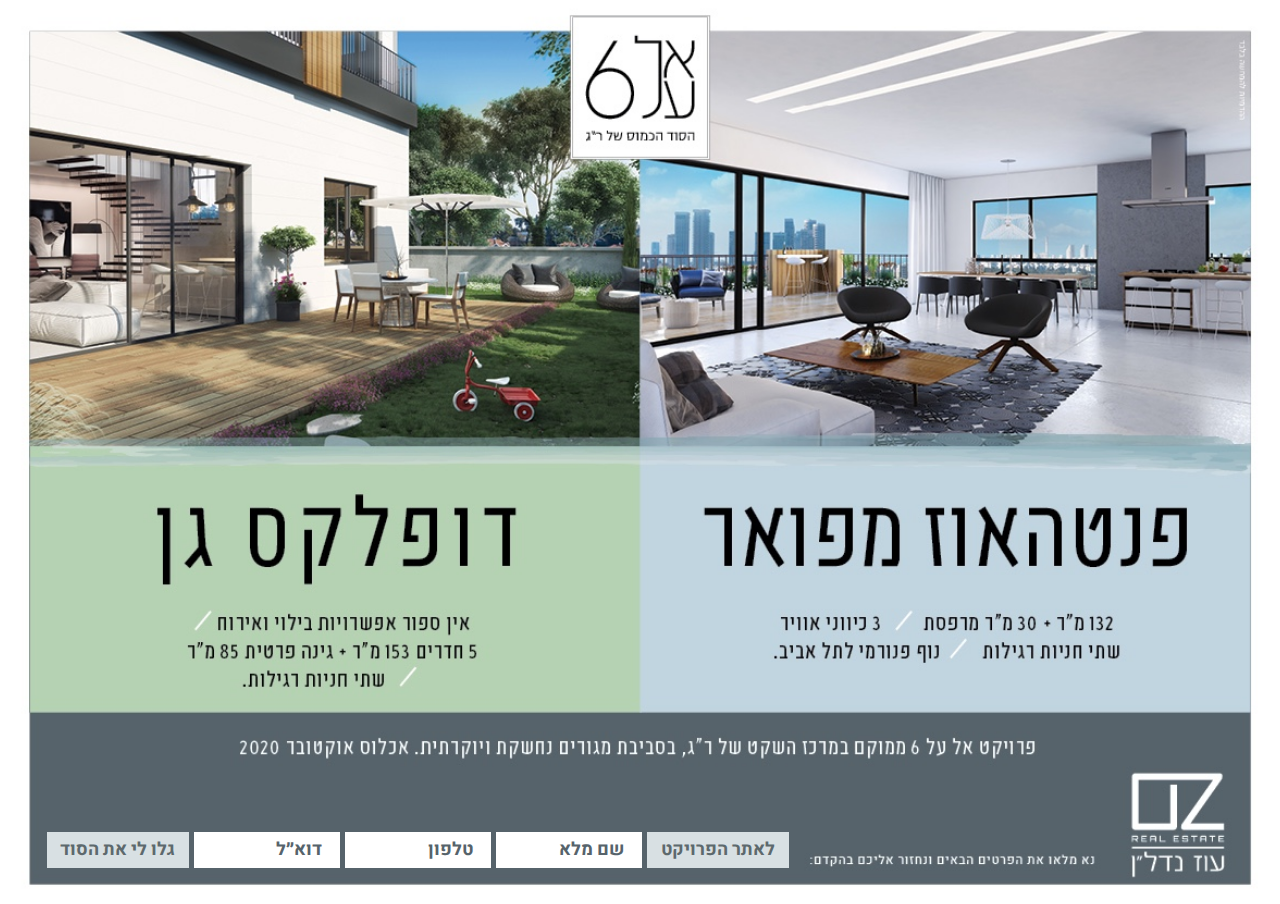
==== commit 31ee8612: "feat: full height on desktop" ====
--- a/oz-nadlan/index.html
+++ b/oz-nadlan/index.html
@@ -1,174 +1,200 @@
 <!DOCTYPE html>
 <html>
-<head>
-	<title>אל על 6 - עמוד נחיתה</title>
-	<meta charset="UTF-8">
-	<link rel="stylesheet" type="text/css" href="index.css?v=0.1" />
-	<script src="index.js"></script>
-	<link href="https://fonts.googleapis.com/css?family=Heebo:500" rel="stylesheet">
-</head>
-<body>
-	<div class="oz-nadlan--landing-page">
-		<div class="oz-nadlan--landing-page__logo">
-			<img src="assets/logo.png" alt="" />
-		</div>
-		<div class="oz-nadlan--landing-page__wrapper">
-			<div class="images-container">
-				<div class="images-container__container">
-					<div class="images-container__container--image garden">
-						<img src="assets/garden_desktop.png" alt="Sorry, Your browser does not support this image format.">
-					</div>
-					<div class="images-container__container--text left">
-						<div class="images-container__container--text__title">
-							פנטהאוז מפואר
+	<head>
+		<title>אל על 6 - עמוד נחיתה</title>
+		<meta charset="UTF-8" />
+		<meta name="viewport" content="width=device-width, initial-scale=1">
+		<link rel="stylesheet" type="text/css" href="index.css?v=0.3" />
+		<script src="index.js"></script>
+		<link
+			href="https://fonts.googleapis.com/css?family=Heebo:500"
+			rel="stylesheet"
+		/>
+	</head>
+	<body>
+		<!-- .oz-nadlan -->
+		<div class="oz-nadlan">
+			<div class="page-image show-desktop">
+				<img  src="./assets/image.jpg" alt="" />
+			</div>
+
+			<!-- .show-mobile -->
+			<div class="mobile show-mobile">
+				<div class="mobile__logo">
+					<img src="assets/logo.png" alt="" />
+				</div>
+
+				
+				<!-- .houses -->
+				<div class="houses">
+					<!-- GARDEN -->
+					<div class="garden">
+						<div class="houses__image garden__image"></div>
+						<div class="houses__text">
+								<div class="houses__text--title">
+									דופלקס גן
+								</div>
+								<div class="houses__text--details">
+											<span>אין ספור אפשרויות בילוי ואירוח</span>
+											<span class="separator">/</span>
+											<span><br />5 חדרים 153 מ"ר + גינה פרטית 85 מ"ר</span>
+											<span class="separator"><br />/</span>
+											<span>שתי חניות רגילות.</span>
+								</div>
+							</div>
+					</div>
+					
+					<!-- PENTHOUSE -->
+					<div class="penthouse">
+						<div class="houses__image penthouse__image"></div>
+					
+						<div class="houses__text">
+								<div class="houses__text--title">
+									פנטהאוז מפואר
+								</div>
+								<div class="houses__text--details">
+									<span>132 מ"ר + 30 מ"ר מרפסת</span>
+									<span class="separator">/</span>
+									<span
+												>3 כיווני אוויר <br />
+												שתי חניות רגילות</span
+											>
+											<span class="separator">/</span>
+											<span>נוף פנורמי לתל אביב.</span>
+								</div>
+							</div>
+					</div>
+
+
+				</div>
+				<!-- / .houses -->
+
+
+				<div class="footer">
+					<div class="footer__disclaimer">
+							פרויקט אל על ממוקם במרכז השקט ר"ג, <br>
+								בסביבת מגורים נחשקת ויוקרתית. <br>
+							אכלוס אוקטובר 2020
+					</div>
+					<!-- /.footer__disclaimer -->
+
+					<div class="footer__logo">
+							<img src="assets/logo_white_png.png" alt="Oz Nadlan - Logo" />
+					</div>
+
+					<a class="footer__call" href="tel: *2438">
+							<img src="assets/phone-icon.png" alt="" />
+					</a>
+
+					<div class="footer__form">
+						
+					</div>
+					<!-- .footer__form -->
+
+				</div>
+				<!-- ./footer -->
+
+			</div>
+			<!-- /.show-mobile -->
+				
+			<!-- CRM Form -->
+			<div class="crm-form">
+
+				<!-- <META HTTP-EQUIV ='content-type' CONTENT='text/html;charset=UTF-8'> -->
+				<form action='https://crm.zoho.com/crm/WebToLeadForm' name=WebToLeads1364833000005633011 method='POST' onSubmit='javascript:document.charset="UTF-8"; return checkMandatory()' accept-charset='UTF-8'>
+			
+					<!-- CRM Stuff -->
+					<input type='text' style='display:none;' name='xnQsjsdp' value='77c716ec5a2a26115279718554cf97717338224ebac2825c37c84cdc2d6b2eeb'/>
+					<input type='hidden' name='zc_gad' id='zc_gad' value=''/>
+					<input type='text' style='display:none;' name='xmIwtLD' value='1b8fa17ede86c174829c684b03acb2df78222dbf8e5086e43672ef572858f47d'/>
+					<input type='text' style='display:none;'  name='actionType' value='TGVhZHM='/>
+					
+					<!-- Success URLK -->
+					<input type='text' style='display:none;' name='returnURL' value='http&#x3a;&#x2f;&#x2f;elal6.co.il&#x2f;landing-page-penthouse-garden&#x2f;' /> 
+
+					<!-- Codes - DO NOT REMOVE -->
+					<input type='text' style='display:none;' id='ldeskuid' name='ldeskuid'></input>
+					<input type='text' style='display:none;' id='LDTuvid' name='LDTuvid'></input>
+					
+					<!-- Visible Inputs -->
+					<input class="crm-form__input" type='text'  placeholder="שם מלא" maxlength='80' name='Last Name' />
+					<input class="crm-form__input"  type='text' placeholder="טלפון"  maxlength='30' name='Phone' />
+					<input class="crm-form__input"  type='text'  placeholder="דוא״ל" maxlength='100' name='Email' />
+					<input type="submit" class="crm-form__submit btn" value="גלו לי את הסוד">
+
+					<a
+					class="btn crm-form__project-link"
+					href="http://elal6.co.il"
+				>
+						לאתר הפרויקט
+					</a>
+					<!-- Other invisible fields -->
+						<div style='display:none;' >
+							<div style='nowrap:nowrap;text-align:left;font-size:12px;font-family:Arial;width:50%'>&#x5de;&#x5e7;&#x5d5;&#x5e8; &#x5e9;&#x5dc; &#x5dc;&#x5d9;&#x5d3;</div>
+							<div style='width:250px;'>
+								<select style='width:250px;' name='Lead Source'>
+									<option value='-None-'>&#x5d0;&#x5d9;&#x5df;</option>
+									<option value='&#x5d0;&#x5ea;&#x5e8;&#x20;&#x5d4;&#x5e4;&#x5e8;&#x5d5;&#x5d9;&#x5e7;&#x5d8;&#x20;-&#x20;&#x5d8;&#x5d5;&#x5e4;&#x5e1;'>&#x5d0;&#x5ea;&#x5e8; &#x5d4;&#x5e4;&#x5e8;&#x5d5;&#x5d9;&#x5e7;&#x5d8; - &#x5d8;&#x5d5;&#x5e4;&#x5e1;</option>
+									<option value='Google&#x20;AdWords'>Google AdWords</option>
+									<option selected value='Adwords&#x20;-&#x20;&#x5e2;&#x5de;&#x5d5;&#x5d3;&#x20;&#x5e0;&#x5d7;&#x5d9;&#x5ea;&#x5d4;'>Adwords - &#x5e2;&#x5de;&#x5d5;&#x5d3; &#x5e0;&#x5d7;&#x5d9;&#x5ea;&#x5d4;</option>
+									<option value='&#x5de;&#x5d3;&#x5dc;&#x5df;'>&#x5de;&#x5d3;&#x5dc;&#x5df;</option>
+									<option value='&#x5de;&#x5d3;&#x5dc;&#x5df;&#x20;-&#x20;&#x5d8;&#x5d5;&#x5e4;&#x5e1;'>&#x5de;&#x5d3;&#x5dc;&#x5df; - &#x5d8;&#x5d5;&#x5e4;&#x5e1;</option>
+									<option value='&#x5d9;&#x5d3;&#x20;2'>&#x5d9;&#x5d3; 2</option>
+									<option value='&#x5d9;&#x5d3;&#x20;2&#x20;&#x5d8;&#x5d5;&#x5e4;&#x5e1;'>&#x5d9;&#x5d3; 2 &#x5d8;&#x5d5;&#x5e4;&#x5e1;</option>
+									<option value='&#x5e4;&#x5d9;&#x5d9;&#x5e1;&#x5d1;&#x5d5;&#x5e7;'>&#x5e4;&#x5d9;&#x5d9;&#x5e1;&#x5d1;&#x5d5;&#x5e7;</option>
+									<option value='&#x5e4;&#x5d9;&#x5d9;&#x5e1;&#x5d1;&#x5d5;&#x5e7;-&#x20;&#x5e2;&#x5de;&#x5d5;&#x5d3;&#x20;&#x5e0;&#x5d7;&#x5d9;&#x5ea;&#x5d4;'>&#x5e4;&#x5d9;&#x5d9;&#x5e1;&#x5d1;&#x5d5;&#x5e7;- &#x5e2;&#x5de;&#x5d5;&#x5d3; &#x5e0;&#x5d7;&#x5d9;&#x5ea;&#x5d4;</option>
+									<option value='&#x5de;&#x5e7;&#x5d5;&#x5de;&#x5d5;&#x5df;'>&#x5de;&#x5e7;&#x5d5;&#x5de;&#x5d5;&#x5df;</option>
+									<option value='&#x5e9;&#x5dc;&#x5d8;&#x20;&#x5d4;&#x5d1;&#x5e0;&#x5d9;&#x5d9;&#x5df;'>&#x5e9;&#x5dc;&#x5d8; &#x5d4;&#x5d1;&#x5e0;&#x5d9;&#x5d9;&#x5df;</option>
+									<option value='&#x5ea;&#x5dc;&#x5d9;&#x5d3;&#x5dc;&#x5ea;'>&#x5ea;&#x5dc;&#x5d9;&#x5d3;&#x5dc;&#x5ea;</option>
+									<option value='&#x5de;&#x5db;&#x5d5;&#x5d5;&#x5e0;&#x5d9;&#x5dd;'>&#x5de;&#x5db;&#x5d5;&#x5d5;&#x5e0;&#x5d9;&#x5dd;</option>
+									<option value='&#x5db;&#x5d0;&#x5df;&#x20;&#x5d1;&#x5d5;&#x5e0;&#x5d9;&#x5dd;'>&#x5db;&#x5d0;&#x5df; &#x5d1;&#x5d5;&#x5e0;&#x5d9;&#x5dd;</option>
+									<option value='&#x5d7;&#x5d1;&#x5e8;&#x5d9;&#x5dd;'>&#x5d7;&#x5d1;&#x5e8;&#x5d9;&#x5dd;</option>
+									<option value='&#x5e8;&#x5d5;&#x5db;&#x5e9;&#x20;&#x2f;&#x20;&#x5d3;&#x5d9;&#x5d9;&#x5e8;&#x20;&#x5e7;&#x5d9;&#x5d9;&#x5dd;'>&#x5e8;&#x5d5;&#x5db;&#x5e9; &#x2f; &#x5d3;&#x5d9;&#x5d9;&#x5e8; &#x5e7;&#x5d9;&#x5d9;&#x5dd;</option>
+									<option value='&#x5d8;&#x5e8;&#x5dd;&#x20;&#x5d9;&#x5d3;&#x5d5;&#x5e2;'>&#x5d8;&#x5e8;&#x5dd; &#x5d9;&#x5d3;&#x5d5;&#x5e2;</option>
+									<option value='&#x5d0;&#x5d7;&#x5e8;'>&#x5d0;&#x5d7;&#x5e8;</option>
+								</select>
+								</div>
 						</div>
-						<div class="images-container__container--text__details">
-							<span>132 מ"ר + 30 מ"ר מרפסת</span>
-							<span class="separator">/</span>
-							<span>3 כיווני אוויר <br> שתי חניות רגילות</span>
-							<span class="separator">/</span>
-							<span>נוף פנורמי לתל אביב.</span>
+					
+						<div style='display:none;' >
+							<div style='nowrap:nowrap;text-align:left;font-size:12px;font-family:Arial;width:50%'>&#x5e4;&#x5e8;&#x5d5;&#x5d9;&#x5e7;&#x5d8;</div><div style='width:250px;'>
+								<select style='width:250px;' name='LEADCF6'>
+									<option value='-None-'>-None-</option>
+									<option value='&#x5ea;&#x5e8;&#x5e6;&#x5d4;&#x20;6'>&#x5ea;&#x5e8;&#x5e6;&#x5d4; 6</option>
+									<option selected value='&#x5d0;&#x5dc;-&#x5e2;&#x5dc;&#x20;6'>&#x5d0;&#x5dc;-&#x5e2;&#x5dc; 6</option>
+									<option value='&#x5d7;&#x5e6;&#x5d5;&#x5e8;-&#x5e2;&#x5d5;&#x5d6;&#x5d9;&#x5d0;&#x5dc;'>&#x5d7;&#x5e6;&#x5d5;&#x5e8;-&#x5e2;&#x5d5;&#x5d6;&#x5d9;&#x5d0;&#x5dc;</option>
+								</select>
+							</div>
 						</div>
-					</div>
-				</div>
-				<div class="images-container__container spacing">
-					<div class="images-container__container--image penthouse">
-						<img src="assets/penthouse_desktop.png" alt="Sorry, Your browser does not support this image format.">
-					</div>
-					<div class="images-container__container--text right">
-						<div class="images-container__container--text__title">
-							דופלקס גן
+					
+						<div style='display:none;' >
+							<div style='nowrap:nowrap;text-align:left;font-size:12px;font-family:Arial;width:50%'>&#x5e1;&#x5d8;&#x5d8;&#x5d5;&#x5e1; &#x5dc;&#x5d9;&#x5d3;</div><div style='width:250px;'>
+							<select style='width:250px;' name='Lead Status'>
+								<option value='-None-'>&#x5d0;&#x5d9;&#x5df;</option>
+							<option selected value='&#x5d8;&#x5e8;&#x5dd;&#x20;&#x5e0;&#x5d5;&#x5e6;&#x5e8;&#x20;&#x5e7;&#x5e9;&#x5e8;'>&#x5d8;&#x5e8;&#x5dd; &#x5e0;&#x5d5;&#x5e6;&#x5e8; &#x5e7;&#x5e9;&#x5e8;</option>
+								<option value='&#x5dc;&#x5d7;&#x5d6;&#x5d5;&#x5e8;&#x20;&#x5d0;&#x5dc;&#x5d9;&#x5d4;&#x5dd;'>&#x5dc;&#x5d7;&#x5d6;&#x5d5;&#x5e8; &#x5d0;&#x5dc;&#x5d9;&#x5d4;&#x5dd;</option>
+								<option value='&#x5e0;&#x5d9;&#x5e1;&#x5d9;&#x5d5;&#x5df;&#x20;&#x5d4;&#x5ea;&#x5e7;&#x5e9;&#x5e8;&#x5d5;&#x5ea;'>&#x5e0;&#x5d9;&#x5e1;&#x5d9;&#x5d5;&#x5df; &#x5d4;&#x5ea;&#x5e7;&#x5e9;&#x5e8;&#x5d5;&#x5ea;</option>
+								<option value='&#x5ea;&#x5e7;&#x5e9;&#x5d5;&#x5e8;&#x5ea;&#x20;&#x5d1;&#x5de;&#x5d9;&#x5d9;&#x5dc;'>&#x5ea;&#x5e7;&#x5e9;&#x5d5;&#x5e8;&#x5ea; &#x5d1;&#x5de;&#x5d9;&#x5d9;&#x5dc;</option>
+								<option value='&#x5e9;&#x5d9;&#x5d7;&#x5d4;&#x20;&#x5e0;&#x5db;&#x5e0;&#x5e1;&#x5ea;'>&#x5e9;&#x5d9;&#x5d7;&#x5d4; &#x5e0;&#x5db;&#x5e0;&#x5e1;&#x5ea;</option>
+								<option value='&#x5e9;&#x5d9;&#x5d7;&#x5d4;&#x20;&#x5e8;&#x5d0;&#x5e9;&#x5d5;&#x5e0;&#x5d4;'>&#x5e9;&#x5d9;&#x5d7;&#x5d4; &#x5e8;&#x5d0;&#x5e9;&#x5d5;&#x5e0;&#x5d4;</option>
+								<option value='&#x5e9;&#x5d9;&#x5d7;&#x5d4;&#x20;&#x5e0;&#x5d5;&#x5e1;&#x5e4;&#x5ea;'>&#x5e9;&#x5d9;&#x5d7;&#x5d4; &#x5e0;&#x5d5;&#x5e1;&#x5e4;&#x5ea;</option>
+								<option value='&#x5d4;&#x5dc;&#x5d9;&#x5da;&#x20;&#x5ea;&#x5d9;&#x5d0;&#x5d5;&#x5dd;&#x20;&#x5e4;&#x5d2;&#x5d9;&#x5e9;&#x5d4;'>&#x5d4;&#x5dc;&#x5d9;&#x5da; &#x5ea;&#x5d9;&#x5d0;&#x5d5;&#x5dd; &#x5e4;&#x5d2;&#x5d9;&#x5e9;&#x5d4;</option>
+								<option value='&#x5ea;&#x5d5;&#x5d0;&#x5de;&#x5d4;&#x20;&#x5e4;&#x5d2;&#x5d9;&#x5e9;&#x5d4;'>&#x5ea;&#x5d5;&#x5d0;&#x5de;&#x5d4; &#x5e4;&#x5d2;&#x5d9;&#x5e9;&#x5d4;</option>
+								<option value='&#x5d1;&#x5d5;&#x5d8;&#x5dc;&#x5d4;&#x20;&#x5e4;&#x5d2;&#x5d9;&#x5e9;&#x5d4;&#x20;-&#x20;&#x5dc;&#x5ea;&#x5d0;&#x5dd;&#x20;&#x5de;&#x5d7;&#x5d3;&#x5e9;'>&#x5d1;&#x5d5;&#x5d8;&#x5dc;&#x5d4; &#x5e4;&#x5d2;&#x5d9;&#x5e9;&#x5d4; - &#x5dc;&#x5ea;&#x5d0;&#x5dd; &#x5de;&#x5d7;&#x5d3;&#x5e9;</option>
+								<option value='&#x5d4;&#x5d5;&#x5de;&#x5e8;&#x20;&#x5dc;&#x5d4;&#x5d6;&#x5d3;&#x5de;&#x5e0;&#x5d5;&#x5ea;'>&#x5d4;&#x5d5;&#x5de;&#x5e8; &#x5dc;&#x5d4;&#x5d6;&#x5d3;&#x5de;&#x5e0;&#x5d5;&#x5ea;</option>
+								<option value='&#x5dc;&#x5d9;&#x5d3;&#x20;&#x5d0;&#x5d1;&#x5d5;&#x5d3;'>&#x5dc;&#x5d9;&#x5d3; &#x5d0;&#x5d1;&#x5d5;&#x5d3;</option>
+								<option value='&#x5dc;&#x5d9;&#x5d3;&#x20;&#x5d0;&#x5d1;&#x5d5;&#x5d3;&#x20;-&#x20;&#x5de;&#x5ea;&#x5d0;&#x5d9;&#x5dd;&#x20;&#x5dc;&#x5d0;&#x5dc;-&#x5e2;&#x5dc;'>&#x5dc;&#x5d9;&#x5d3; &#x5d0;&#x5d1;&#x5d5;&#x5d3; - &#x5de;&#x5ea;&#x5d0;&#x5d9;&#x5dd; &#x5dc;&#x5d0;&#x5dc;-&#x5e2;&#x5dc;</option>
+								<option value='&#x5dc;&#x5d9;&#x5d3;&#x20;&#x5d0;&#x5d1;&#x5d5;&#x5d3;&#x20;-&#x20;&#x5e4;&#x5e8;&#x5d5;&#x5d9;&#x5e7;&#x5d8;&#x20;157'>&#x5dc;&#x5d9;&#x5d3; &#x5d0;&#x5d1;&#x5d5;&#x5d3; - &#x5e4;&#x5e8;&#x5d5;&#x5d9;&#x5e7;&#x5d8; 157</option>
+								<option value='&#x5dc;&#x5d9;&#x5d3;&#x20;&#x5d6;&#x5d1;&#x5dc;'>&#x5dc;&#x5d9;&#x5d3; &#x5d6;&#x5d1;&#x5dc;</option>
+								<option value='&#x5de;&#x5e2;&#x5e7;&#x5d1;&#x20;&#x5dc;&#x5d0;&#x5d7;&#x5e8;&#x20;&#x5d4;&#x5d9;&#x5ea;&#x5e8;'>&#x5de;&#x5e2;&#x5e7;&#x5d1; &#x5dc;&#x5d0;&#x5d7;&#x5e8; &#x5d4;&#x5d9;&#x5ea;&#x5e8;</option>
+								<option value='&#x5e8;&#x5e9;&#x5d9;&#x5de;&#x5ea;&#x20;&#x5d4;&#x5de;&#x5ea;&#x5e0;&#x5d4;&#x20;-&#x20;3&#x20;&#x5d7;&#x5d3;&#x5e8;&#x5d9;&#x5dd;'>&#x5e8;&#x5e9;&#x5d9;&#x5de;&#x5ea; &#x5d4;&#x5de;&#x5ea;&#x5e0;&#x5d4; - 3 &#x5d7;&#x5d3;&#x5e8;&#x5d9;&#x5dd;</option>
+								<option value='&#x5e8;&#x5e9;&#x5d9;&#x5de;&#x5ea;&#x20;&#x5d4;&#x5de;&#x5ea;&#x5e0;&#x5d4;&#x20;-&#x20;2&#x20;&#x5d7;&#x5d3;&#x5e8;&#x5d9;&#x5dd;'>&#x5e8;&#x5e9;&#x5d9;&#x5de;&#x5ea; &#x5d4;&#x5de;&#x5ea;&#x5e0;&#x5d4; - 2 &#x5d7;&#x5d3;&#x5e8;&#x5d9;&#x5dd;</option>
+							</select>
+							</div>
 						</div>
-						<div class="images-container__container--text__details">
-								<span>אין ספור אפשרויות בילוי ואירוח</span>
-								<span class="separator">/</span>
-								<span><br>5 חדרים 153 מ"ר + גינה פרטית 85 מ"ר</span>
-								<span class="separator"><br>/</span>
-								<span>שתי חניות רגילות.</span>
-							</div>
-					</div>
-				</div>
-			</div>
-			<div class="footer">
-				<div class="footer__disclaimer">
-					<span class="footer__disclaimer--part">פרויקט אל על ממוקם במרכז השקט ר"ג,</span>
-					<span class="footer__disclaimer--part"> בסביבת מגורים נחשקת ויוקרתית.</span>
-					<span class="footer__disclaimer--part">אכלוס אוקטובר 2020</span>
-				</div>
-				<div class="footer__flexbox">
-					<div class="footer__flexbox--logo">
-						<img src="assets/logo_white_png.png" alt="Oz Nadlan - Logo">
-					</div>
-					<a class="footer__flexbox--call" href="tel: *2438">
-						<img src="assets/round_phone_white_48dp.png" alt="">
-					</a>
-					
-					<div class="footer__flexbox--chunk">
-						<div class="footer__flexbox--details">נא מלאו את הפרטים הבאים ונחזור אליכם בהקדם:</div>
-						<a class="btn footer__flexbox--chunk__project-site"  href="http://elal6.co.il">
-							לאתר הפרויקט
-						</a>
-						
-
-						<!-- Note :
-   - You can modify the font style and form style to suit your website. 
-   - Code lines with comments ���Do not remove this code���  are required for the form to work properly, make sure that you do not remove these lines of code. 
-   - The Mandatory check script can modified as to suit your business needs. 
-   - It is important that you test the modified form before going live.-->
-				<div id='crmWebToEntityForm'>
-						<META HTTP-EQUIV ='content-type' CONTENT='text/html;charset=UTF-8'>
-					<form action='https://crm.zoho.com/crm/WebToLeadForm' name=WebToLeads1364833000005633011 method='POST' onSubmit='javascript:document.charset="UTF-8"; return checkMandatory()' accept-charset='UTF-8' class="crm-form">
-				
-							<!-- Do not remove this code. -->
-						<input type='text' style='display:none;' name='xnQsjsdp' value='77c716ec5a2a26115279718554cf97717338224ebac2825c37c84cdc2d6b2eeb'/>
-						<input type='hidden' name='zc_gad' id='zc_gad' value=''/>
-						<input type='text' style='display:none;' name='xmIwtLD' value='1b8fa17ede86c174829c684b03acb2df78222dbf8e5086e43672ef572858f47d'/>
-						<input type='text' style='display:none;'  name='actionType' value='TGVhZHM='/>
-					
-						<input type='text' style='display:none;' name='returnURL' value='http&#x3a;&#x2f;&#x2f;elal6.co.il&#x2f;landing-page-penthouse-garden&#x2f;' /> 
-							<!-- Do not remove this code. -->
-						<input type='text' style='display:none;' id='ldeskuid' name='ldeskuid'></input>
-						<input type='text' style='display:none;' id='LDTuvid' name='LDTuvid'></input>
-							<!-- Do not remove this code. -->
-
-				
-
-				
-								<input class="footer__flexbox--chunk__input" type='text'  placeholder="שם מלא" maxlength='80' name='Last Name' />
-							
-								<input class="footer__flexbox--chunk__input"  type='text' placeholder="טלפון"  maxlength='30' name='Phone' />
-							
-							<input class="footer__flexbox--chunk__input"  type='text'  placeholder="דוא״ל" maxlength='100' name='Email' />
-				
-					<div style='display:none;' >
-						<div style='nowrap:nowrap;text-align:left;font-size:12px;font-family:Arial;width:50%'>&#x5de;&#x5e7;&#x5d5;&#x5e8; &#x5e9;&#x5dc; &#x5dc;&#x5d9;&#x5d3;</div>
-						<div style='width:250px;'>
-							<select style='width:250px;' name='Lead Source'>
-								<option value='-None-'>&#x5d0;&#x5d9;&#x5df;</option>
-								<option value='&#x5d0;&#x5ea;&#x5e8;&#x20;&#x5d4;&#x5e4;&#x5e8;&#x5d5;&#x5d9;&#x5e7;&#x5d8;&#x20;-&#x20;&#x5d8;&#x5d5;&#x5e4;&#x5e1;'>&#x5d0;&#x5ea;&#x5e8; &#x5d4;&#x5e4;&#x5e8;&#x5d5;&#x5d9;&#x5e7;&#x5d8; - &#x5d8;&#x5d5;&#x5e4;&#x5e1;</option>
-								<option value='Google&#x20;AdWords'>Google AdWords</option>
-								<option selected value='Adwords&#x20;-&#x20;&#x5e2;&#x5de;&#x5d5;&#x5d3;&#x20;&#x5e0;&#x5d7;&#x5d9;&#x5ea;&#x5d4;'>Adwords - &#x5e2;&#x5de;&#x5d5;&#x5d3; &#x5e0;&#x5d7;&#x5d9;&#x5ea;&#x5d4;</option>
-								<option value='&#x5de;&#x5d3;&#x5dc;&#x5df;'>&#x5de;&#x5d3;&#x5dc;&#x5df;</option>
-								<option value='&#x5de;&#x5d3;&#x5dc;&#x5df;&#x20;-&#x20;&#x5d8;&#x5d5;&#x5e4;&#x5e1;'>&#x5de;&#x5d3;&#x5dc;&#x5df; - &#x5d8;&#x5d5;&#x5e4;&#x5e1;</option>
-								<option value='&#x5d9;&#x5d3;&#x20;2'>&#x5d9;&#x5d3; 2</option>
-								<option value='&#x5d9;&#x5d3;&#x20;2&#x20;&#x5d8;&#x5d5;&#x5e4;&#x5e1;'>&#x5d9;&#x5d3; 2 &#x5d8;&#x5d5;&#x5e4;&#x5e1;</option>
-								<option value='&#x5e4;&#x5d9;&#x5d9;&#x5e1;&#x5d1;&#x5d5;&#x5e7;'>&#x5e4;&#x5d9;&#x5d9;&#x5e1;&#x5d1;&#x5d5;&#x5e7;</option>
-								<option value='&#x5e4;&#x5d9;&#x5d9;&#x5e1;&#x5d1;&#x5d5;&#x5e7;-&#x20;&#x5e2;&#x5de;&#x5d5;&#x5d3;&#x20;&#x5e0;&#x5d7;&#x5d9;&#x5ea;&#x5d4;'>&#x5e4;&#x5d9;&#x5d9;&#x5e1;&#x5d1;&#x5d5;&#x5e7;- &#x5e2;&#x5de;&#x5d5;&#x5d3; &#x5e0;&#x5d7;&#x5d9;&#x5ea;&#x5d4;</option>
-								<option value='&#x5de;&#x5e7;&#x5d5;&#x5de;&#x5d5;&#x5df;'>&#x5de;&#x5e7;&#x5d5;&#x5de;&#x5d5;&#x5df;</option>
-								<option value='&#x5e9;&#x5dc;&#x5d8;&#x20;&#x5d4;&#x5d1;&#x5e0;&#x5d9;&#x5d9;&#x5df;'>&#x5e9;&#x5dc;&#x5d8; &#x5d4;&#x5d1;&#x5e0;&#x5d9;&#x5d9;&#x5df;</option>
-								<option value='&#x5ea;&#x5dc;&#x5d9;&#x5d3;&#x5dc;&#x5ea;'>&#x5ea;&#x5dc;&#x5d9;&#x5d3;&#x5dc;&#x5ea;</option>
-								<option value='&#x5de;&#x5db;&#x5d5;&#x5d5;&#x5e0;&#x5d9;&#x5dd;'>&#x5de;&#x5db;&#x5d5;&#x5d5;&#x5e0;&#x5d9;&#x5dd;</option>
-								<option value='&#x5db;&#x5d0;&#x5df;&#x20;&#x5d1;&#x5d5;&#x5e0;&#x5d9;&#x5dd;'>&#x5db;&#x5d0;&#x5df; &#x5d1;&#x5d5;&#x5e0;&#x5d9;&#x5dd;</option>
-								<option value='&#x5d7;&#x5d1;&#x5e8;&#x5d9;&#x5dd;'>&#x5d7;&#x5d1;&#x5e8;&#x5d9;&#x5dd;</option>
-								<option value='&#x5e8;&#x5d5;&#x5db;&#x5e9;&#x20;&#x2f;&#x20;&#x5d3;&#x5d9;&#x5d9;&#x5e8;&#x20;&#x5e7;&#x5d9;&#x5d9;&#x5dd;'>&#x5e8;&#x5d5;&#x5db;&#x5e9; &#x2f; &#x5d3;&#x5d9;&#x5d9;&#x5e8; &#x5e7;&#x5d9;&#x5d9;&#x5dd;</option>
-								<option value='&#x5d8;&#x5e8;&#x5dd;&#x20;&#x5d9;&#x5d3;&#x5d5;&#x5e2;'>&#x5d8;&#x5e8;&#x5dd; &#x5d9;&#x5d3;&#x5d5;&#x5e2;</option>
-								<option value='&#x5d0;&#x5d7;&#x5e8;'>&#x5d0;&#x5d7;&#x5e8;</option>
-							</select>
-							</div>
-					</div>
-				
-					<div style='display:none;' >
-						<div style='nowrap:nowrap;text-align:left;font-size:12px;font-family:Arial;width:50%'>&#x5e4;&#x5e8;&#x5d5;&#x5d9;&#x5e7;&#x5d8;</div><div style='width:250px;'>
-							<select style='width:250px;' name='LEADCF6'>
-								<option value='-None-'>-None-</option>
-								<option value='&#x5ea;&#x5e8;&#x5e6;&#x5d4;&#x20;6'>&#x5ea;&#x5e8;&#x5e6;&#x5d4; 6</option>
-								<option selected value='&#x5d0;&#x5dc;-&#x5e2;&#x5dc;&#x20;6'>&#x5d0;&#x5dc;-&#x5e2;&#x5dc; 6</option>
-								<option value='&#x5d7;&#x5e6;&#x5d5;&#x5e8;-&#x5e2;&#x5d5;&#x5d6;&#x5d9;&#x5d0;&#x5dc;'>&#x5d7;&#x5e6;&#x5d5;&#x5e8;-&#x5e2;&#x5d5;&#x5d6;&#x5d9;&#x5d0;&#x5dc;</option>
-							</select>
-						</div>
-					</div>
-				
-					<div style='display:none;' >
-						<div style='nowrap:nowrap;text-align:left;font-size:12px;font-family:Arial;width:50%'>&#x5e1;&#x5d8;&#x5d8;&#x5d5;&#x5e1; &#x5dc;&#x5d9;&#x5d3;</div><div style='width:250px;'>
-						<select style='width:250px;' name='Lead Status'>
-							<option value='-None-'>&#x5d0;&#x5d9;&#x5df;</option>
-						<option selected value='&#x5d8;&#x5e8;&#x5dd;&#x20;&#x5e0;&#x5d5;&#x5e6;&#x5e8;&#x20;&#x5e7;&#x5e9;&#x5e8;'>&#x5d8;&#x5e8;&#x5dd; &#x5e0;&#x5d5;&#x5e6;&#x5e8; &#x5e7;&#x5e9;&#x5e8;</option>
-							<option value='&#x5dc;&#x5d7;&#x5d6;&#x5d5;&#x5e8;&#x20;&#x5d0;&#x5dc;&#x5d9;&#x5d4;&#x5dd;'>&#x5dc;&#x5d7;&#x5d6;&#x5d5;&#x5e8; &#x5d0;&#x5dc;&#x5d9;&#x5d4;&#x5dd;</option>
-							<option value='&#x5e0;&#x5d9;&#x5e1;&#x5d9;&#x5d5;&#x5df;&#x20;&#x5d4;&#x5ea;&#x5e7;&#x5e9;&#x5e8;&#x5d5;&#x5ea;'>&#x5e0;&#x5d9;&#x5e1;&#x5d9;&#x5d5;&#x5df; &#x5d4;&#x5ea;&#x5e7;&#x5e9;&#x5e8;&#x5d5;&#x5ea;</option>
-							<option value='&#x5ea;&#x5e7;&#x5e9;&#x5d5;&#x5e8;&#x5ea;&#x20;&#x5d1;&#x5de;&#x5d9;&#x5d9;&#x5dc;'>&#x5ea;&#x5e7;&#x5e9;&#x5d5;&#x5e8;&#x5ea; &#x5d1;&#x5de;&#x5d9;&#x5d9;&#x5dc;</option>
-							<option value='&#x5e9;&#x5d9;&#x5d7;&#x5d4;&#x20;&#x5e0;&#x5db;&#x5e0;&#x5e1;&#x5ea;'>&#x5e9;&#x5d9;&#x5d7;&#x5d4; &#x5e0;&#x5db;&#x5e0;&#x5e1;&#x5ea;</option>
-							<option value='&#x5e9;&#x5d9;&#x5d7;&#x5d4;&#x20;&#x5e8;&#x5d0;&#x5e9;&#x5d5;&#x5e0;&#x5d4;'>&#x5e9;&#x5d9;&#x5d7;&#x5d4; &#x5e8;&#x5d0;&#x5e9;&#x5d5;&#x5e0;&#x5d4;</option>
-							<option value='&#x5e9;&#x5d9;&#x5d7;&#x5d4;&#x20;&#x5e0;&#x5d5;&#x5e1;&#x5e4;&#x5ea;'>&#x5e9;&#x5d9;&#x5d7;&#x5d4; &#x5e0;&#x5d5;&#x5e1;&#x5e4;&#x5ea;</option>
-							<option value='&#x5d4;&#x5dc;&#x5d9;&#x5da;&#x20;&#x5ea;&#x5d9;&#x5d0;&#x5d5;&#x5dd;&#x20;&#x5e4;&#x5d2;&#x5d9;&#x5e9;&#x5d4;'>&#x5d4;&#x5dc;&#x5d9;&#x5da; &#x5ea;&#x5d9;&#x5d0;&#x5d5;&#x5dd; &#x5e4;&#x5d2;&#x5d9;&#x5e9;&#x5d4;</option>
-							<option value='&#x5ea;&#x5d5;&#x5d0;&#x5de;&#x5d4;&#x20;&#x5e4;&#x5d2;&#x5d9;&#x5e9;&#x5d4;'>&#x5ea;&#x5d5;&#x5d0;&#x5de;&#x5d4; &#x5e4;&#x5d2;&#x5d9;&#x5e9;&#x5d4;</option>
-							<option value='&#x5d1;&#x5d5;&#x5d8;&#x5dc;&#x5d4;&#x20;&#x5e4;&#x5d2;&#x5d9;&#x5e9;&#x5d4;&#x20;-&#x20;&#x5dc;&#x5ea;&#x5d0;&#x5dd;&#x20;&#x5de;&#x5d7;&#x5d3;&#x5e9;'>&#x5d1;&#x5d5;&#x5d8;&#x5dc;&#x5d4; &#x5e4;&#x5d2;&#x5d9;&#x5e9;&#x5d4; - &#x5dc;&#x5ea;&#x5d0;&#x5dd; &#x5de;&#x5d7;&#x5d3;&#x5e9;</option>
-							<option value='&#x5d4;&#x5d5;&#x5de;&#x5e8;&#x20;&#x5dc;&#x5d4;&#x5d6;&#x5d3;&#x5de;&#x5e0;&#x5d5;&#x5ea;'>&#x5d4;&#x5d5;&#x5de;&#x5e8; &#x5dc;&#x5d4;&#x5d6;&#x5d3;&#x5de;&#x5e0;&#x5d5;&#x5ea;</option>
-							<option value='&#x5dc;&#x5d9;&#x5d3;&#x20;&#x5d0;&#x5d1;&#x5d5;&#x5d3;'>&#x5dc;&#x5d9;&#x5d3; &#x5d0;&#x5d1;&#x5d5;&#x5d3;</option>
-							<option value='&#x5dc;&#x5d9;&#x5d3;&#x20;&#x5d0;&#x5d1;&#x5d5;&#x5d3;&#x20;-&#x20;&#x5de;&#x5ea;&#x5d0;&#x5d9;&#x5dd;&#x20;&#x5dc;&#x5d0;&#x5dc;-&#x5e2;&#x5dc;'>&#x5dc;&#x5d9;&#x5d3; &#x5d0;&#x5d1;&#x5d5;&#x5d3; - &#x5de;&#x5ea;&#x5d0;&#x5d9;&#x5dd; &#x5dc;&#x5d0;&#x5dc;-&#x5e2;&#x5dc;</option>
-							<option value='&#x5dc;&#x5d9;&#x5d3;&#x20;&#x5d0;&#x5d1;&#x5d5;&#x5d3;&#x20;-&#x20;&#x5e4;&#x5e8;&#x5d5;&#x5d9;&#x5e7;&#x5d8;&#x20;157'>&#x5dc;&#x5d9;&#x5d3; &#x5d0;&#x5d1;&#x5d5;&#x5d3; - &#x5e4;&#x5e8;&#x5d5;&#x5d9;&#x5e7;&#x5d8; 157</option>
-							<option value='&#x5dc;&#x5d9;&#x5d3;&#x20;&#x5d6;&#x5d1;&#x5dc;'>&#x5dc;&#x5d9;&#x5d3; &#x5d6;&#x5d1;&#x5dc;</option>
-							<option value='&#x5de;&#x5e2;&#x5e7;&#x5d1;&#x20;&#x5dc;&#x5d0;&#x5d7;&#x5e8;&#x20;&#x5d4;&#x5d9;&#x5ea;&#x5e8;'>&#x5de;&#x5e2;&#x5e7;&#x5d1; &#x5dc;&#x5d0;&#x5d7;&#x5e8; &#x5d4;&#x5d9;&#x5ea;&#x5e8;</option>
-							<option value='&#x5e8;&#x5e9;&#x5d9;&#x5de;&#x5ea;&#x20;&#x5d4;&#x5de;&#x5ea;&#x5e0;&#x5d4;&#x20;-&#x20;3&#x20;&#x5d7;&#x5d3;&#x5e8;&#x5d9;&#x5dd;'>&#x5e8;&#x5e9;&#x5d9;&#x5de;&#x5ea; &#x5d4;&#x5de;&#x5ea;&#x5e0;&#x5d4; - 3 &#x5d7;&#x5d3;&#x5e8;&#x5d9;&#x5dd;</option>
-							<option value='&#x5e8;&#x5e9;&#x5d9;&#x5de;&#x5ea;&#x20;&#x5d4;&#x5de;&#x5ea;&#x5e0;&#x5d4;&#x20;-&#x20;2&#x20;&#x5d7;&#x5d3;&#x5e8;&#x5d9;&#x5dd;'>&#x5e8;&#x5e9;&#x5d9;&#x5de;&#x5ea; &#x5d4;&#x5de;&#x5ea;&#x5e0;&#x5d4; - 2 &#x5d7;&#x5d3;&#x5e8;&#x5d9;&#x5dd;</option>
-						</select>
-						</div>
-					</div>
-					<div class="footer__flexbox--chunk__secret">
-							<div class="footer__flexbox--chunk__secret--number">2438*</div>
-							<input type="submit" class="btn btn--submit footer__flexbox--chunk__secret--tell-me" value="גלו לי את הסוד">
-						</div>
-					<div>
-
+					<!-- / Other invisible fields -->
+
+					<!-- Script -->
 					<script>
 							var mndFileds=new Array('Last Name','Phone','Email');
 							var fldLangVal=new Array('שם משפחה','טלפון','דוא\'ל');
@@ -211,21 +237,18 @@
 						}
 						trackVisitor();
 					}
-				</script><script type='text/javascript' id='VisitorTracking'>var $zoho= $zoho || {};$zoho.salesiq = $zoho.salesiq || {widgetcode:'8fd32ffd259e8269ea0283bff0fe640defd3a48d8226cee38f4e405b1571c5b1', values:{},ready:function(){$zoho.salesiq.floatbutton.visible('hide');}};var d=document;s=d.createElement('script');s.type='text/javascript';s.id='zsiqscript';s.defer=true;s.src='https://salesiq.zoho.com/widget';t=d.getElementsByTagName('script')[0];t.parentNode.insertBefore(s,t);function trackVisitor(){try{if($zoho){var LDTuvidObj = document.forms['WebToLeads1364833000005633011']['LDTuvid'];if(LDTuvidObj){LDTuvidObj.value = $zoho.salesiq.visitor.uniqueid();}var firstnameObj = document.forms['WebToLeads1364833000005633011']['First Name'];if(firstnameObj){name = firstnameObj.value +' '+name;}$zoho.salesiq.visitor.name(name);var emailObj = document.forms['WebToLeads1364833000005633011']['Email'];if(emailObj){email = emailObj.value;$zoho.salesiq.visitor.email(email);}}} catch(e){}}</script>
-					</form>
-				</div>
-
-
-
-
-						<!-- <input class="footer__flexbox--chunk__input" type="text" placeholder="שם מלא" name="fullName"> -->
-						<!-- <input class="footer__flexbox--chunk__input" type="tel" placeholder="טלפון" name="phone"> -->
-						<!-- <input class="footer__flexbox--chunk__input" typle="email" placeholder="דוא״ל" name="email"> -->
-						
-					</div>
-				</div> 
+				</script>
+				<script type='text/javascript' id='VisitorTracking'>
+					var $zoho= $zoho || {};$zoho.salesiq = $zoho.salesiq || {widgetcode:'8fd32ffd259e8269ea0283bff0fe640defd3a48d8226cee38f4e405b1571c5b1', values:{},ready:function(){$zoho.salesiq.floatbutton.visible('hide');}};var d=document;s=d.createElement('script');s.type='text/javascript';s.id='zsiqscript';s.defer=true;s.src='https://salesiq.zoho.com/widget';t=d.getElementsByTagName('script')[0];t.parentNode.insertBefore(s,t);function trackVisitor(){try{if($zoho){var LDTuvidObj = document.forms['WebToLeads1364833000005633011']['LDTuvid'];if(LDTuvidObj){LDTuvidObj.value = $zoho.salesiq.visitor.uniqueid();}var firstnameObj = document.forms['WebToLeads1364833000005633011']['First Name'];if(firstnameObj){name = firstnameObj.value +' '+name;}$zoho.salesiq.visitor.name(name);var emailObj = document.forms['WebToLeads1364833000005633011']['Email'];if(emailObj){email = emailObj.value;$zoho.salesiq.visitor.email(email);}}} catch(e){}}
+					</script>
+			
+				</form>
+
 			</div>
+
 		</div>
-	</div>
-</body>
-</html>+		<!-- /.oz-nadlan -->
+
+		
+	</body>
+</html>
--- a/oz-nadlan/index.css
+++ b/oz-nadlan/index.css
@@ -17,311 +17,203 @@
   justify-content: center;
 }
 
-.btn {
+.oz-nadlan {
+  width: 100vw;
+  overflow-x: hidden;
+}
+.oz-nadlan .mobile {
+  background-color: #56636b;
+  padding: 0;
+}
+.oz-nadlan .mobile__logo {
+  padding-top: 1rem;
+  padding-bottom: 0.5rem;
+  width: 9rem;
+  height: auto;
+  margin: auto;
+}
+.oz-nadlan .mobile__logo img {
+  position: relative;
+  width: 100%;
+  height: auto;
+}
+.oz-nadlan .mobile .houses__image {
+  height: 16rem;
+  background-size: cover;
+}
+.oz-nadlan .mobile .houses__text {
+  text-align: center;
+}
+.oz-nadlan .mobile .houses__text--title {
+  font-size: 4.5rem;
+  line-height: 1;
+  padding-bottom: 1rem;
+}
+.oz-nadlan .mobile .houses__text--details {
+  font-size: 1.6rem;
+  line-height: 1.2;
+  padding-bottom: 2rem;
+}
+.oz-nadlan .mobile .houses__text .separator {
+  font-size: 1.8rem;
+  line-height: 0.7;
+  color: white;
+  font-weight: bold;
+  padding: 0 0.3rem;
+}
+.oz-nadlan .mobile .houses .garden {
+  background-color: #a9d9b1;
+  margin-bottom: 5rem;
+}
+.oz-nadlan .mobile .houses .garden__image {
+  background-image: url("assets/garden_desktop.png");
+}
+.oz-nadlan .mobile .houses .penthouse {
+  background-color: #bdd3e0;
+}
+.oz-nadlan .mobile .houses .penthouse__image {
+  background-image: url("assets/penthouse_desktop.png");
+}
+.oz-nadlan .mobile .footer {
+  text-align: center;
+  padding: 0 1rem;
+  color: #ffffff;
+}
+.oz-nadlan .mobile .footer__disclaimer {
+  padding: 1rem;
+  font-size: 1.6rem;
+  line-height: 1.2;
+}
+.oz-nadlan .mobile .footer__logo {
+  padding: 1rem;
+}
+.oz-nadlan .mobile .footer__logo img {
+  width: 7rem;
+  height: auto;
+}
+.oz-nadlan .mobile .footer__call img {
+  width: 4rem;
+  height: auto;
+  padding: 1rem;
+}
+
+.crm-form {
+  padding: 1rem 2rem;
+  margin: 0;
+  background-color: #56636b;
+}
+.crm-form .btn {
   font-family: "Heebo", sans-serif;
   border: none;
-  background-color: #ebeee4;
-  height: 2.3rem;
-  margin: 0 0.25rem;
-  font-weight: bold;
-  font-size: 0.7rem;
+  background-color: #d8e0e3;
+  font-weight: bold;
   outline: none;
-  padding: 0 1rem;
+  padding: 0.4rem 0;
   text-decoration: none;
-  line-height: 2.3rem;
-  color: #000000;
-  min-width: 5rem;
   text-align: center;
   cursor: pointer;
-}
-.btn:visited, .btn:active {
-  color: #000000;
-}
-
-.crm-form {
-  align-items: flex-end;
-  display: flex;
-  flex-direction: row;
-  margin: 0;
-}
-
-.separator {
-  font-size: 1.8rem;
-  color: white;
-}
-
-.oz-nadlan--landing-page {
-  background-color: white;
-}
-.oz-nadlan--landing-page__logo {
-  padding-top: 0.5rem;
-  width: 150px;
-  height: auto;
-  margin: auto;
-}
-.oz-nadlan--landing-page__logo img {
-  position: absolute;
-  width: 150px;
-  height: auto;
-}
-.oz-nadlan--landing-page__wrapper {
-  padding: 1rem;
-  max-width: 1200px;
-  margin: auto;
-}
-.oz-nadlan--landing-page__wrapper .images-container {
-  display: flex;
-  flex-direction: row;
-}
-.oz-nadlan--landing-page__wrapper .images-container__container {
-  background-color: #bdd3e0;
-  flex: 1;
-}
-.oz-nadlan--landing-page__wrapper .images-container__container .right {
-  background-color: #a9d9b1;
-}
-.oz-nadlan--landing-page__wrapper .images-container__container .left {
-  background-color: #bdd3e0;
-}
-.oz-nadlan--landing-page__wrapper .images-container__container--image.garden {
-  background-color: #bdd3e0;
-}
-.oz-nadlan--landing-page__wrapper .images-container__container--image.penthouse {
-  background-color: #a9d9b1;
-}
-.oz-nadlan--landing-page__wrapper .images-container__container--image img {
   width: 100%;
-  height: auto;
-}
-.oz-nadlan--landing-page__wrapper .images-container__container--text {
-  height: 13rem;
-  margin-top: -1rem;
-  text-align: center;
-}
-.oz-nadlan--landing-page__wrapper .images-container__container--text__title {
-  font-size: 4.5rem;
-}
-.oz-nadlan--landing-page__wrapper .images-container__container--text__details {
-  font-size: 1.5rem;
-  margin: 0 auto;
-}
-.oz-nadlan--landing-page__wrapper .footer {
-  padding-top: 2rem;
-  background-color: #56636b;
-  color: white;
-}
-.oz-nadlan--landing-page__wrapper .footer__disclaimer {
-  font-size: 1.6rem;
-  text-align: center;
-}
-.oz-nadlan--landing-page__wrapper .footer__disclaimer--part {
-  display: inline-block;
-}
-.oz-nadlan--landing-page__wrapper .footer__flexbox {
-  display: flex;
-  flex-direction: row;
-  justify-content: space-between;
-  align-items: flex-end;
-  padding: 0 1rem 1rem 1rem;
-}
-.oz-nadlan--landing-page__wrapper .footer__flexbox--logo img {
-  width: 6rem;
-  height: auto;
-  margin-right: 1rem;
-}
-.oz-nadlan--landing-page__wrapper .footer__flexbox--call {
+  display: block;
+  color: #5d696d;
+  font-size: 1rem;
+}
+.crm-form .btn:active, .crm-form .btn:visited {
+  color: #5d696d;
+}
+.crm-form__input {
+  font-family: "Heebo", sans-serif;
+  border: none;
+  min-width: 8rem;
+  font-weight: bold;
+  color: black;
+  height: 2.2rem;
+  display: block;
+  width: 100%;
+  font-size: 1.1rem;
+  outline: none;
+  margin-bottom: 0.6rem;
+}
+.crm-form__input::placeholder {
+  font-weight: bold;
+  color: #56636b;
+  padding-right: 1rem;
+}
+.crm-form__project-link {
+  margin-top: 1.7rem;
+}
+
+.show-mobile {
+  display: block;
+}
+
+.show-desktop {
   display: none;
 }
-.oz-nadlan--landing-page__wrapper .footer__flexbox--details {
-  padding-bottom: 0.5rem;
-  padding-right: 0.5rem;
-  margin-left: 1rem;
-}
-.oz-nadlan--landing-page__wrapper .footer__flexbox--chunk {
-  flex: 1;
-  width: 100%;
-  justify-content: flex-end;
-  display: flex;
-  flex-direction: row;
-  align-items: flex-end;
-}
-.oz-nadlan--landing-page__wrapper .footer__flexbox--chunk button {
-  margin: 0 0.25rem;
-  font-weight: bold;
-}
-.oz-nadlan--landing-page__wrapper .footer__flexbox--chunk input {
-  border: none;
-  font-family: "Heebo", sans-serif;
-  width: 8rem;
-  min-width: 8rem;
-  font-weight: bold;
-  color: black;
-  margin: 0 0.25rem;
-  padding-right: 0.5rem;
-  height: 2.2rem;
-}
-.oz-nadlan--landing-page__wrapper .footer__flexbox--chunk input::placeholder {
-  font-weight: bold;
-  color: black;
-}
-.oz-nadlan--landing-page__wrapper .footer__flexbox--chunk__secret {
-  text-align: center;
-  font-size: 1.2rem;
-  font-weight: bold;
-}
-.oz-nadlan--landing-page__wrapper .footer__flexbox--chunk__secret--number {
-  display: block;
-}
-
-@media (max-width: 1080px) {
+
+@media (min-width: 1080px) {
+  .oz-nadlan {
+    position: relative;
+  }
+  .oz-nadlan .page-image {
+    margin: auto;
+    text-align: center;
+  }
+  .oz-nadlan .page-image img {
+    height: 100vh;
+    width: auto;
+  }
+
   .crm-form {
-    text-align: center;
-    display: block;
-  }
-
-  .btn {
-    height: 5rem;
-    width: 80%;
-    line-height: 5rem;
-    color: #56636b;
-    font-size: 3rem;
-  }
-  .btn:active, .btn:visited {
-    color: #56636b;
-  }
-
-  .separator {
-    font-size: 4.6rem;
-    line-height: 0.7;
-  }
-
-  .oz-nadlan--landing-page {
-    background-color: #56636b;
+    width: 83vh;
+    margin: auto;
+    position: absolute;
+    bottom: 32px;
+    left: 0;
+    right: 50vh;
+    background-color: inherit;
     padding: 0;
-  }
-  .oz-nadlan--landing-page__logo {
-    padding-top: 1rem;
-    padding-bottom: 0.5rem;
-    width: 350px;
-    height: auto;
-    margin: auto;
-  }
-  .oz-nadlan--landing-page__logo img {
-    position: relative;
-    width: 350px;
-    height: auto;
-  }
-  .oz-nadlan--landing-page__wrapper {
-    padding: 1rem 0 0 0;
-  }
-  .oz-nadlan--landing-page__wrapper .images-container {
-    flex-direction: column;
-  }
-  .oz-nadlan--landing-page__wrapper .images-container .penthouse {
-    background-image: url("assets/penthouse_desktop.png");
-  }
-  .oz-nadlan--landing-page__wrapper .images-container .garden {
-    background-image: url("assets/garden_desktop.png");
-  }
-  .oz-nadlan--landing-page__wrapper .images-container .spacing {
-    margin-top: 8rem;
-  }
-  .oz-nadlan--landing-page__wrapper .images-container__container img {
-    display: none;
-  }
-  .oz-nadlan--landing-page__wrapper .images-container__container--image {
-    background-size: cover;
-    background-repeat: no-repeat;
-    height: 42rem;
-    max-height: unset;
-  }
-  .oz-nadlan--landing-page__wrapper .images-container__container--text {
-    height: 25rem;
-  }
-  .oz-nadlan--landing-page__wrapper .images-container__container--text__title {
-    font-size: 9rem;
-    padding-bottom: 0.5rem;
-  }
-  .oz-nadlan--landing-page__wrapper .images-container__container--text__details {
-    width: 90%;
-    font-size: 3.5rem;
-  }
-  .oz-nadlan--landing-page__wrapper .footer__disclaimer {
-    font-size: 3.1rem;
-    line-height: 1.2;
-  }
-  .oz-nadlan--landing-page__wrapper .footer__disclaimer--part {
-    display: block;
-  }
-  .oz-nadlan--landing-page__wrapper .footer__flexbox {
-    flex-direction: column;
+    bottom: 4vh;
+  }
+  .crm-form form {
+    display: flex;
+    flex-direction: row;
     justify-content: center;
     align-items: center;
   }
-  .oz-nadlan--landing-page__wrapper .footer__flexbox--logo {
-    padding: 3rem 1rem 1rem 1rem;
-  }
-  .oz-nadlan--landing-page__wrapper .footer__flexbox--logo img {
-    width: 13rem;
-    height: auto;
-  }
-  .oz-nadlan--landing-page__wrapper .footer__flexbox--details {
-    font-size: 3.6rem;
-    line-height: 1.9;
+  .crm-form__input {
+    margin-left: 0.6vh;
+    margin-bottom: 0;
+    order: 3;
+    font-size: 2vh;
+    height: 3.8vh;
+    min-width: unset;
+  }
+  .crm-form .btn {
+    font-size: 2vh;
+    height: 4vh;
+    min-width: unset;
+  }
+  .crm-form__submit {
+    margin-left: 0.6vh;
+    order: 5;
+    line-height: 2.3vh;
+  }
+  .crm-form .crm-form__project-link {
+    margin-top: 0;
     padding: 0;
-  }
-  .oz-nadlan--landing-page__wrapper .footer__flexbox--call {
     display: block;
-    margin: auto;
-    padding: 1rem;
-  }
-  .oz-nadlan--landing-page__wrapper .footer__flexbox--call img {
-    width: 100px;
-    height: 100px;
-  }
-  .oz-nadlan--landing-page__wrapper .footer__flexbox--chunk {
-    flex-direction: column;
-    align-items: center;
-    justify-content: center;
-    width: 100%;
-    flex: unset;
-  }
-  .oz-nadlan--landing-page__wrapper .footer__flexbox--chunk button {
-    width: 80%;
-    height: 5rem;
-    font-size: 3rem;
-    text-align: right;
-    color: #56636b;
-    margin: 0.5rem 0;
-  }
-  .oz-nadlan--landing-page__wrapper .footer__flexbox--chunk input {
+    line-height: 3.9vh;
+    margin-left: 0.6vh;
     order: 1;
-    padding-right: 2rem;
-    width: 80%;
-    border: none;
-    margin: 0.5rem 0;
-    height: 5rem;
-    margin-bottom: 1rem;
-    font-size: 3rem;
-    color: #56636b;
-  }
-  .oz-nadlan--landing-page__wrapper .footer__flexbox--chunk input::placeholder {
-    font-size: 3rem;
-    color: #56636b;
-  }
-  .oz-nadlan--landing-page__wrapper .footer__flexbox--chunk__project-site {
-    order: 3;
-    text-align: center;
-    padding: 0;
-    margin: 3rem 0;
-  }
-  .oz-nadlan--landing-page__wrapper .footer__flexbox--chunk__secret {
-    order: 2;
-    width: 100%;
-  }
-  .oz-nadlan--landing-page__wrapper .footer__flexbox--chunk__secret--number {
+  }
+
+  .show-mobile {
     display: none;
   }
+
+  .show-desktop {
+    display: block;
+  }
 }
 
 /*# sourceMappingURL=index.css.map */
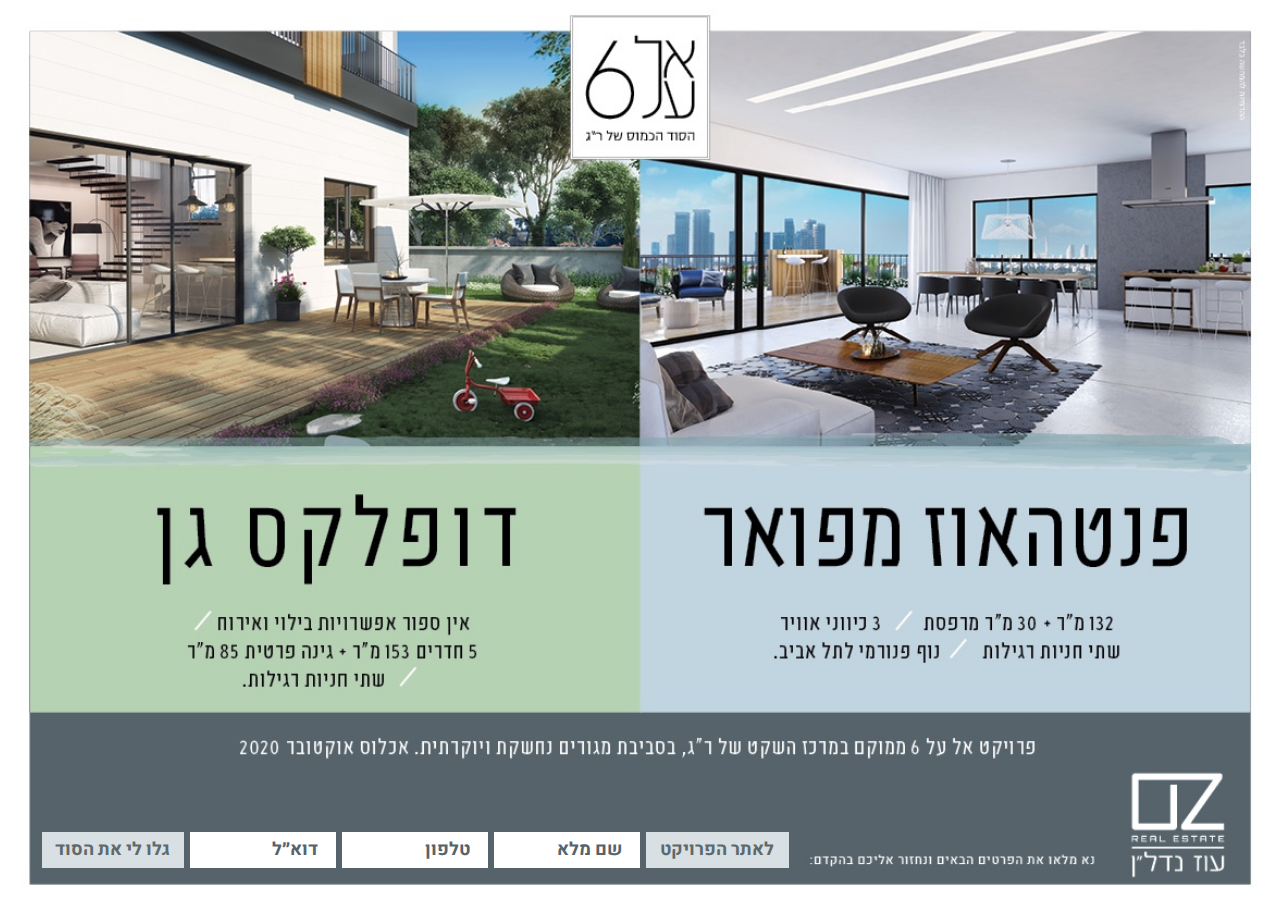
==== commit 1f73413e: "fix: fixed fonts, everything grows on mobile according to width." ====
--- a/oz-nadlan/index.html
+++ b/oz-nadlan/index.html
@@ -85,9 +85,10 @@
 					<a class="footer__call" href="tel: *2438">
 							<img src="assets/phone-icon.png" alt="" />
 					</a>
-
+					<div class="footer__form--fill">
+						נא מלאו את הפרטים הבאים ונחזור אליכם בהקדם:
+					</div>
 					<div class="footer__form">
-						
 					</div>
 					<!-- .footer__form -->
 
@@ -130,7 +131,7 @@
 					</a>
 					<!-- Other invisible fields -->
 						<div style='display:none;' >
-							<div style='nowrap:nowrap;text-align:left;font-size:12px;font-family:Arial;width:50%'>&#x5de;&#x5e7;&#x5d5;&#x5e8; &#x5e9;&#x5dc; &#x5dc;&#x5d9;&#x5d3;</div>
+							<div style='flex-wrap:nowrap;text-align:left;font-size:12px;font-family:Arial;width:50%'>&#x5de;&#x5e7;&#x5d5;&#x5e8; &#x5e9;&#x5dc; &#x5dc;&#x5d9;&#x5d3;</div>
 							<div style='width:250px;'>
 								<select style='width:250px;' name='Lead Source'>
 									<option value='-None-'>&#x5d0;&#x5d9;&#x5df;</option>
@@ -157,7 +158,7 @@
 						</div>
 					
 						<div style='display:none;' >
-							<div style='nowrap:nowrap;text-align:left;font-size:12px;font-family:Arial;width:50%'>&#x5e4;&#x5e8;&#x5d5;&#x5d9;&#x5e7;&#x5d8;</div><div style='width:250px;'>
+							<div style='flex-wrap:nowrap;text-align:left;font-size:12px;font-family:Arial;width:50%'>&#x5e4;&#x5e8;&#x5d5;&#x5d9;&#x5e7;&#x5d8;</div><div style='width:250px;'>
 								<select style='width:250px;' name='LEADCF6'>
 									<option value='-None-'>-None-</option>
 									<option value='&#x5ea;&#x5e8;&#x5e6;&#x5d4;&#x20;6'>&#x5ea;&#x5e8;&#x5e6;&#x5d4; 6</option>
@@ -168,7 +169,7 @@
 						</div>
 					
 						<div style='display:none;' >
-							<div style='nowrap:nowrap;text-align:left;font-size:12px;font-family:Arial;width:50%'>&#x5e1;&#x5d8;&#x5d8;&#x5d5;&#x5e1; &#x5dc;&#x5d9;&#x5d3;</div><div style='width:250px;'>
+							<div style='flex-wrap:nowrap;text-align:left;font-size:12px;font-family:Arial;width:50%'>&#x5e1;&#x5d8;&#x5d8;&#x5d5;&#x5e1; &#x5dc;&#x5d9;&#x5d3;</div><div style='width:250px;'>
 							<select style='width:250px;' name='Lead Status'>
 								<option value='-None-'>&#x5d0;&#x5d9;&#x5df;</option>
 							<option selected value='&#x5d8;&#x5e8;&#x5dd;&#x20;&#x5e0;&#x5d5;&#x5e6;&#x5e8;&#x20;&#x5e7;&#x5e9;&#x5e8;'>&#x5d8;&#x5e8;&#x5dd; &#x5e0;&#x5d5;&#x5e6;&#x5e8; &#x5e7;&#x5e9;&#x5e8;</option>
--- a/oz-nadlan/index.css
+++ b/oz-nadlan/index.css
@@ -1,6 +1,6 @@
 @font-face {
-  font-family: "OEMeodedPashutCondencedPro-Light";
-  src: url("./assets/fonts/OEMeodedPashutCondencedPro-Light.otf") format("opentype");
+  font-family: "mainFont";
+  src: url("/assets/Fonts/OEMeodedPashutCondencedPro-Light.otf") format("opentype");
 }
 body,
 html {
@@ -8,7 +8,7 @@
   margin: 0;
   padding: 0;
   direction: rtl;
-  font-family: "OEMeodedPashutCondencedPro-Light";
+  font-family: "mainFont";
 }
 
 body {
@@ -18,7 +18,7 @@
 }
 
 .oz-nadlan {
-  width: 100vw;
+  /* width: 100vw; */
   overflow-x: hidden;
 }
 .oz-nadlan .mobile {
@@ -38,19 +38,21 @@
   height: auto;
 }
 .oz-nadlan .mobile .houses__image {
-  height: 16rem;
+	height: 0;
+	width: 100%;
+	padding-top: 66.7%;
   background-size: cover;
 }
 .oz-nadlan .mobile .houses__text {
   text-align: center;
 }
 .oz-nadlan .mobile .houses__text--title {
-  font-size: 4.5rem;
+  font-size: 21vw;
   line-height: 1;
   padding-bottom: 1rem;
 }
 .oz-nadlan .mobile .houses__text--details {
-  font-size: 1.6rem;
+  font-size: 6vw;
   line-height: 1.2;
   padding-bottom: 2rem;
 }
@@ -62,7 +64,7 @@
   padding: 0 0.3rem;
 }
 .oz-nadlan .mobile .houses .garden {
-  background-color: #a9d9b1;
+  background-color: #ABD8B0;
   margin-bottom: 5rem;
 }
 .oz-nadlan .mobile .houses .garden__image {
@@ -79,22 +81,25 @@
   padding: 0 1rem;
   color: #ffffff;
 }
+.oz-nadlan .mobile .footer__form--fill {
+	font-size: 6vw;
+}
 .oz-nadlan .mobile .footer__disclaimer {
   padding: 1rem;
-  font-size: 1.6rem;
+  font-size: 6vw;
   line-height: 1.2;
 }
 .oz-nadlan .mobile .footer__logo {
   padding: 1rem;
 }
 .oz-nadlan .mobile .footer__logo img {
-  width: 7rem;
+  width: 20vw;
   height: auto;
 }
 .oz-nadlan .mobile .footer__call img {
-  width: 4rem;
-  height: auto;
-  padding: 1rem;
+  width: 13vw;
+  height: auto;
+  padding: 0.5rem;
 }
 
 .crm-form {
@@ -112,7 +117,9 @@
   text-decoration: none;
   text-align: center;
   cursor: pointer;
-  width: 100%;
+	width: 90%;
+	margin: auto;
+	margin-bottom: 0;
   display: block;
   color: #5d696d;
   font-size: 1rem;
@@ -128,7 +135,8 @@
   color: black;
   height: 2.2rem;
   display: block;
-  width: 100%;
+	width: 90%;
+	margin: auto;
   font-size: 1.1rem;
   outline: none;
   margin-bottom: 0.6rem;
@@ -139,7 +147,7 @@
   padding-right: 1rem;
 }
 .crm-form__project-link {
-  margin-top: 1.7rem;
+	margin-top: 1.7rem !important;
 }
 
 .show-mobile {
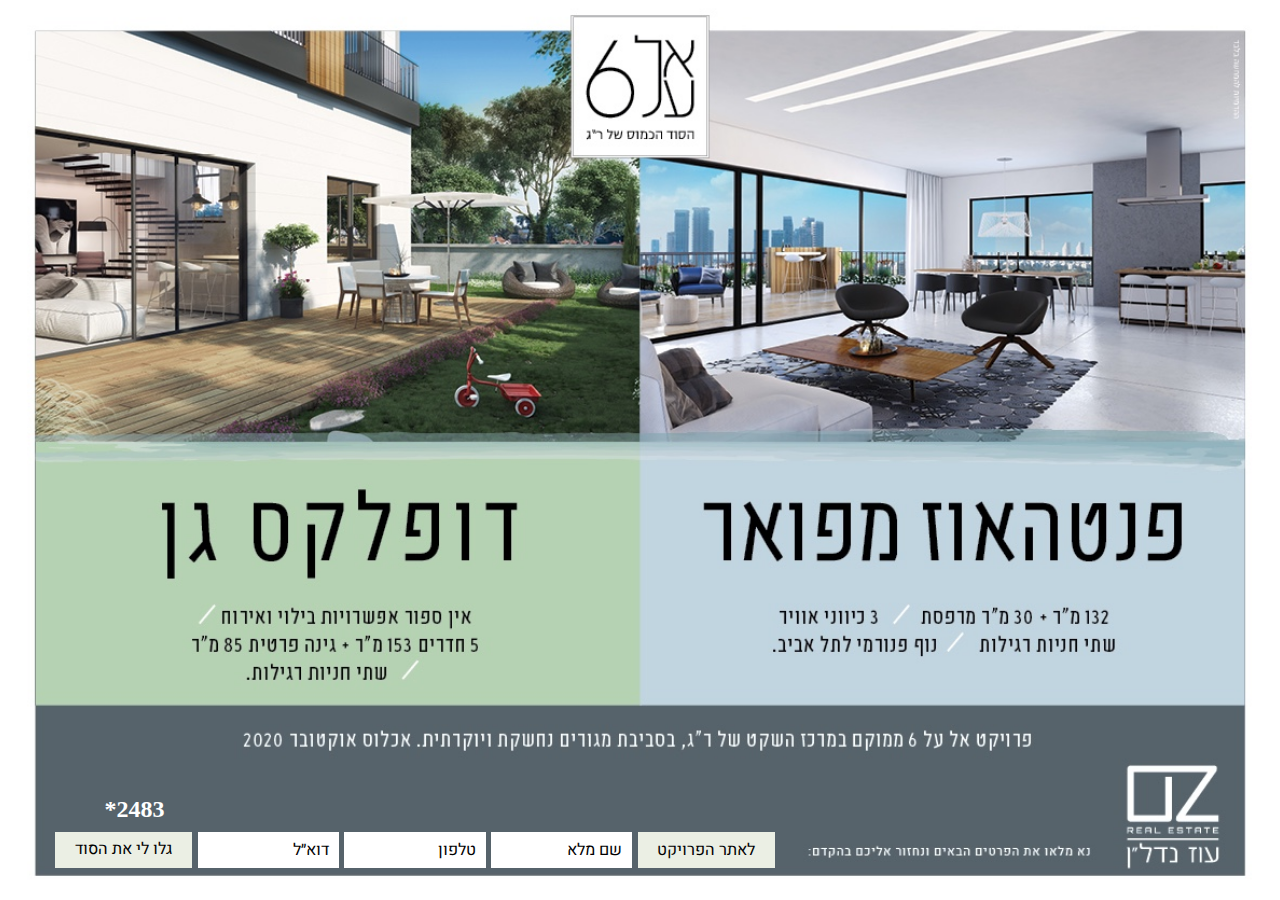
==== commit e243c391: "fix: added missing number in desktop." ====
--- a/oz-nadlan/index.html
+++ b/oz-nadlan/index.html
@@ -121,6 +121,7 @@
 					<input class="crm-form__input" type='text'  placeholder="שם מלא" maxlength='80' name='Last Name' />
 					<input class="crm-form__input"  type='text' placeholder="טלפון"  maxlength='30' name='Phone' />
 					<input class="crm-form__input"  type='text'  placeholder="דוא״ל" maxlength='100' name='Email' />
+					<div class="crm-form__number show-desktop">*2483</div>
 					<input type="submit" class="crm-form__submit btn" value="גלו לי את הסוד">
 
 					<a
--- a/oz-nadlan/index.css
+++ b/oz-nadlan/index.css
@@ -1,227 +1,258 @@
 @font-face {
-  font-family: "mainFont";
-  src: url("/assets/Fonts/OEMeodedPashutCondencedPro-Light.otf") format("opentype");
+	font-family: "mainFont";
+	src: url("/assets/Fonts/OEMeodedPashutCondencedPro-Light.otf")
+		format("opentype");
 }
 body,
 html {
-  font-size: 16px;
-  margin: 0;
-  padding: 0;
-  direction: rtl;
-  font-family: "mainFont";
+	font-size: 16px;
+	margin: 0;
+	padding: 0;
+	direction: rtl;
+	font-family: "mainFont";
 }
 
 body {
-  display: flex;
-  flex-direction: column;
-  justify-content: center;
+	display: flex;
+	flex-direction: column;
+	justify-content: center;
 }
 
 .oz-nadlan {
-  /* width: 100vw; */
-  overflow-x: hidden;
+	/* width: 100vw; */
+	overflow-x: hidden;
 }
 .oz-nadlan .mobile {
-  background-color: #56636b;
-  padding: 0;
+	background-color: #56636b;
+	padding: 0;
 }
 .oz-nadlan .mobile__logo {
-  padding-top: 1rem;
-  padding-bottom: 0.5rem;
-  width: 9rem;
-  height: auto;
-  margin: auto;
+	padding-top: 1rem;
+	padding-bottom: 0.5rem;
+	width: 9rem;
+	height: auto;
+	margin: auto;
 }
 .oz-nadlan .mobile__logo img {
-  position: relative;
-  width: 100%;
-  height: auto;
+	position: relative;
+	width: 100%;
+	height: auto;
 }
 .oz-nadlan .mobile .houses__image {
 	height: 0;
 	width: 100%;
 	padding-top: 66.7%;
-  background-size: cover;
+	background-size: cover;
 }
 .oz-nadlan .mobile .houses__text {
-  text-align: center;
+	text-align: center;
 }
 .oz-nadlan .mobile .houses__text--title {
-  font-size: 21vw;
-  line-height: 1;
-  padding-bottom: 1rem;
+	font-size: 21vw;
+	line-height: 1;
+	padding-bottom: 1rem;
 }
 .oz-nadlan .mobile .houses__text--details {
-  font-size: 6vw;
-  line-height: 1.2;
-  padding-bottom: 2rem;
+	font-size: 6vw;
+	line-height: 1.2;
+	padding-bottom: 2rem;
 }
 .oz-nadlan .mobile .houses__text .separator {
-  font-size: 1.8rem;
-  line-height: 0.7;
-  color: white;
-  font-weight: bold;
-  padding: 0 0.3rem;
+	font-size: 1.8rem;
+	line-height: 0.7;
+	color: white;
+	font-weight: bold;
+	padding: 0 0.3rem;
 }
 .oz-nadlan .mobile .houses .garden {
-  background-color: #ABD8B0;
-  margin-bottom: 5rem;
+	background-color: #abd8b0;
+	margin-bottom: 5rem;
 }
 .oz-nadlan .mobile .houses .garden__image {
-  background-image: url("assets/garden_desktop.png");
+	background-image: url("assets/garden_desktop.png");
 }
 .oz-nadlan .mobile .houses .penthouse {
-  background-color: #bdd3e0;
+	background-color: #bdd3e0;
 }
 .oz-nadlan .mobile .houses .penthouse__image {
-  background-image: url("assets/penthouse_desktop.png");
+	background-image: url("assets/penthouse_desktop.png");
 }
 .oz-nadlan .mobile .footer {
-  text-align: center;
-  padding: 0 1rem;
-  color: #ffffff;
+	text-align: center;
+	padding: 0 1rem;
+	color: #ffffff;
 }
 .oz-nadlan .mobile .footer__form--fill {
 	font-size: 6vw;
 }
 .oz-nadlan .mobile .footer__disclaimer {
-  padding: 1rem;
-  font-size: 6vw;
-  line-height: 1.2;
+	padding: 1rem;
+	font-size: 6vw;
+	line-height: 1.2;
 }
 .oz-nadlan .mobile .footer__logo {
-  padding: 1rem;
+	padding: 1rem;
 }
 .oz-nadlan .mobile .footer__logo img {
-  width: 20vw;
-  height: auto;
+	width: 20vw;
+	height: auto;
 }
 .oz-nadlan .mobile .footer__call img {
-  width: 13vw;
-  height: auto;
-  padding: 0.5rem;
+	width: 13vw;
+	height: auto;
+	padding: 0.5rem;
 }
 
 .crm-form {
-  padding: 1rem 2rem;
-  margin: 0;
-  background-color: #56636b;
+	padding: 1rem 2rem;
+	margin: 0;
+	background-color: #56636b;
 }
 .crm-form .btn {
-  font-family: "Heebo", sans-serif;
-  border: none;
-  background-color: #d8e0e3;
-  font-weight: bold;
-  outline: none;
-  padding: 0.4rem 0;
-  text-decoration: none;
-  text-align: center;
-  cursor: pointer;
+	font-family: "Heebo", sans-serif;
+	border: none;
+	background-color: #d8e0e3;
+	font-weight: bold;
+	outline: none;
+	padding: 0.4rem 0;
+	text-decoration: none;
+	text-align: center;
+	cursor: pointer;
 	width: 90%;
 	margin: auto;
 	margin-bottom: 0;
-  display: block;
-  color: #5d696d;
-  font-size: 1rem;
-}
-.crm-form .btn:active, .crm-form .btn:visited {
-  color: #5d696d;
+	display: block;
+	color: #5d696d;
+	font-size: 1rem;
+}
+.crm-form .btn:active,
+.crm-form .btn:visited {
+	color: #5d696d;
 }
 .crm-form__input {
-  font-family: "Heebo", sans-serif;
-  border: none;
-  min-width: 8rem;
-  font-weight: bold;
-  color: black;
-  height: 2.2rem;
-  display: block;
+	font-family: "Heebo", sans-serif;
+	border: none;
+	min-width: 8rem;
+	font-weight: bold;
+	color: black;
+	height: 2.2rem;
+	display: block;
 	width: 90%;
 	margin: auto;
-  font-size: 1.1rem;
-  outline: none;
-  margin-bottom: 0.6rem;
+	font-size: 1.1rem;
+	outline: none;
+	margin-bottom: 0.6rem;
 }
 .crm-form__input::placeholder {
-  font-weight: bold;
-  color: #56636b;
-  padding-right: 1rem;
+	font-weight: bold;
+	color: #56636b;
+	padding-right: 1rem;
 }
 .crm-form__project-link {
 	margin-top: 1.7rem !important;
 }
 
 .show-mobile {
-  display: block;
+	display: block;
 }
 
 .show-desktop {
-  display: none;
+	display: none;
 }
 
 @media (min-width: 1080px) {
-  .oz-nadlan {
-    position: relative;
-  }
-  .oz-nadlan .page-image {
-    margin: auto;
-    text-align: center;
-  }
-  .oz-nadlan .page-image img {
-    height: 100vh;
-    width: auto;
-  }
-
-  .crm-form {
-    width: 83vh;
-    margin: auto;
-    position: absolute;
-    bottom: 32px;
-    left: 0;
-    right: 50vh;
-    background-color: inherit;
-    padding: 0;
-    bottom: 4vh;
-  }
-  .crm-form form {
-    display: flex;
-    flex-direction: row;
-    justify-content: center;
-    align-items: center;
-  }
-  .crm-form__input {
-    margin-left: 0.6vh;
-    margin-bottom: 0;
-    order: 3;
-    font-size: 2vh;
-    height: 3.8vh;
-    min-width: unset;
-  }
-  .crm-form .btn {
-    font-size: 2vh;
-    height: 4vh;
-    min-width: unset;
-  }
-  .crm-form__submit {
-    margin-left: 0.6vh;
-    order: 5;
-    line-height: 2.3vh;
-  }
-  .crm-form .crm-form__project-link {
-    margin-top: 0;
-    padding: 0;
-    display: block;
-    line-height: 3.9vh;
-    margin-left: 0.6vh;
-    order: 1;
-  }
-
-  .show-mobile {
-    display: none;
-  }
-
-  .show-desktop {
-    display: block;
-  }
+	.oz-nadlan {
+		position: relative;
+	}
+	.oz-nadlan .page-image {
+		margin: auto;
+		text-align: center;
+	}
+	.oz-nadlan .page-image img {
+		height: 99vh;
+		width: auto;
+	}
+	.crm-form__number {
+		position: absolute;
+    top: -0.5rem;
+    left: 5.5vh;
+    color: white;
+    direction: ltr;
+    font-size: 1.5rem;
+    font-weight: bold;
+	}
+	.crm-form {
+		width: 80vh;
+		margin: auto;
+		position: absolute;
+		bottom: 32px;
+		left: 0;
+		right: 50vh;
+		background-color: inherit;
+		padding: 0;
+		bottom: 3vh;
+	}
+	.crm-form form {
+		display: flex;
+		flex-direction: row;
+		justify-content: center;
+		align-items: center;
+	}
+	.crm-form__input {
+		margin-left: 0.6vh;
+		margin-bottom: 0;
+		order: 3;
+		font-size: 2vh;
+		font-weight: normal;
+		height: 3.8vh;
+		min-width: unset;
+	}
+	.crm-form .btn {
+		font-size: 1.8vh;
+		font-weight: normal;
+		height: 4.05vh;
+		min-width: unset;
+		color: black;
+		background-color: #ebefe4;
+	}
+	.crm-form__submit {
+		margin-left: 0.6vh;
+		order: 5;
+		line-height: 2.3vh;
+	}
+	.crm-form__submit {
+		margin-left: 0.6vh;
+		order: 5;
+		line-height: 2.3vh;
+	}
+	.crm-form__input::placeholder {
+		color: black;
+		font-size: 1.8vh;
+		padding-right: 0.5rem !important;
+		font-weight: normal;
+		padding-right: 0;
+	}
+	.crm-form .crm-form__project-link {
+		margin-top: 0;
+		background-color: #ebefe4;
+		padding: 0;
+		display: block;
+		font-weight: normal;
+		font-size: 1.8vh;
+		line-height: 1.8vh;
+		height: 4.05vh;
+		line-height: 4.1vh;
+		margin-left: 0.6vh;
+		order: 1;
+	}
+
+	.show-mobile {
+		display: none;
+	}
+
+	.show-desktop {
+		display: block;
+	}
 }
 
 /*# sourceMappingURL=index.css.map */
